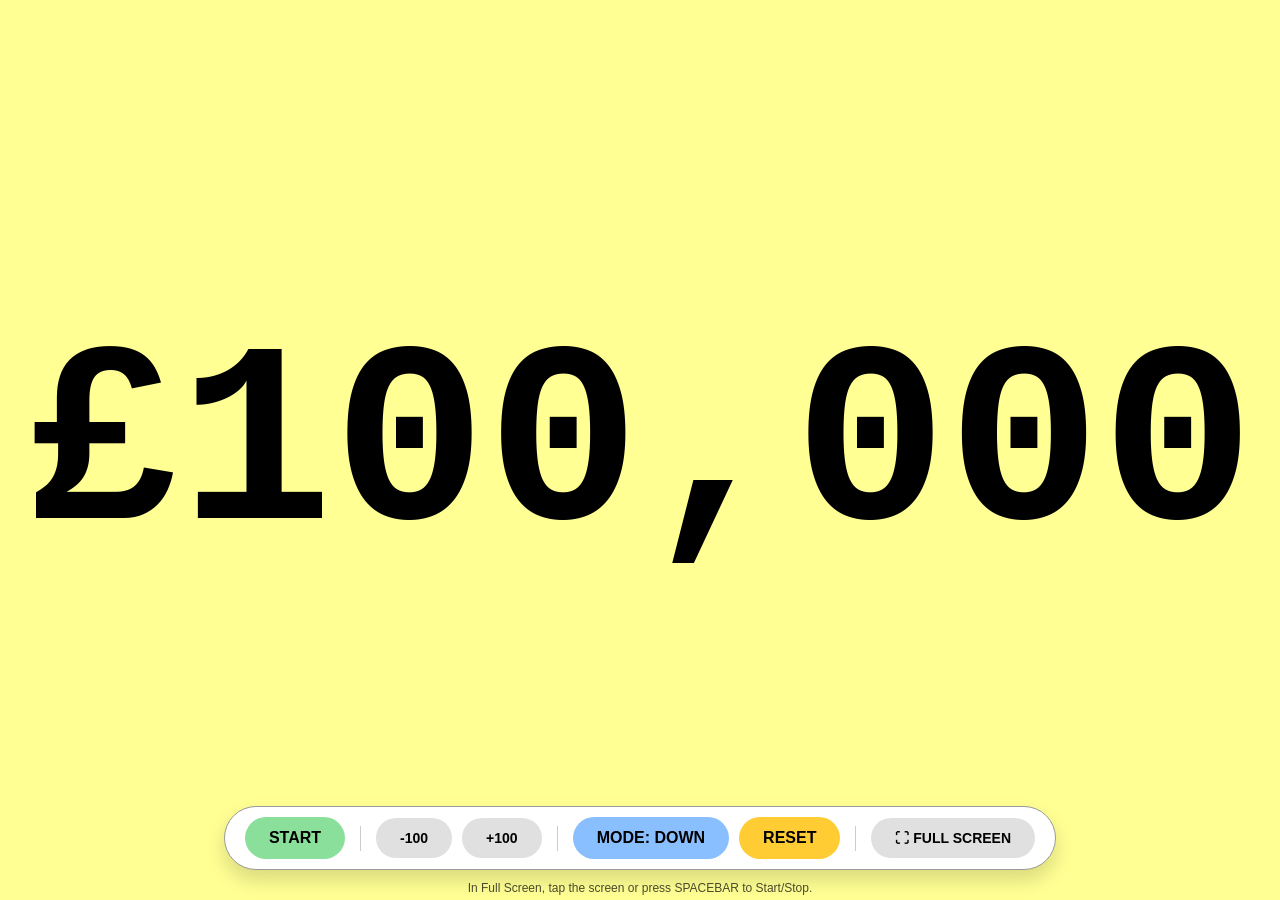
==== index.html @ 8e027614 "Add files via upload" ====
<!DOCTYPE html>
<html lang="en">
<head>
    <meta charset="UTF-8">
    <meta name="viewport" content="width=device-width, initial-scale=1.0, maximum-scale=1.0, user-scalable=no">
    <title>Slower Clean Feed Timer</title>
    <style>
        :root {
            --bg-color: #FFFF94; 
        }

        body {
            background-color: var(--bg-color);
            color: #000; 
            font-family: 'Courier New', Courier, monospace;
            display: flex;
            flex-direction: column;
            align-items: center;
            justify-content: center;
            height: 100vh;
            margin: 0;
            overflow: hidden;
            user-select: none;
            -webkit-user-select: none; 
            touch-action: manipulation; 
        }

        /* UPDATED: Made the container take up the whole screen so tapping anywhere works */
        #timer-container {
            display: flex;
            align-items: center;
            justify-content: center;
            width: 100%;
            height: 100%;
            flex-grow: 1;
            z-index: 1; 
            cursor: pointer; /* Changes mouse to a pointer on desktop to show it's clickable */
            -webkit-tap-highlight-color: transparent; /* Stops screen flashing gray on tap */
        }

        #display {
            font-size: 20vw; 
            font-weight: bold;
            color: #000;
            text-shadow: none;
            margin: 0;
            line-height: 1;
        }

        /* Status Colors */
        .status-stopped { color: #000 !important; opacity: 1 !important; }
        .status-finished { color: #000 !important; opacity: 0.15; }

        /* --- CONTROL PANEL STYLING --- */
        .control-panel {
            position: fixed;
            bottom: 30px;
            background: #ffffff; 
            padding: 10px 20px;
            border-radius: 50px;
            border: 1px solid #999;
            display: flex;
            gap: 10px;
            align-items: center;
            justify-content: center;
            z-index: 999;
            box-shadow: 0 10px 20px rgba(0,0,0,0.15);
            transition: opacity 0.3s ease;
            flex-wrap: wrap; 
        }

        /* Hides the buttons in Full Screen */
        :fullscreen .control-panel { display: none !important; }
        :-webkit-full-screen .control-panel { display: none !important; }

        /* Buttons */
        button {
            border: none;
            color: #000; 
            padding: 12px 24px;
            font-size: 16px;
            font-weight: bold;
            cursor: pointer;
            border-radius: 25px;
            font-family: sans-serif;
            transition: transform 0.1s, background 0.2s;
            text-transform: uppercase;
            white-space: nowrap;
            -webkit-tap-highlight-color: transparent; 
        }

        button:active { transform: scale(0.95); }

        .btn-start { background-color: #8ae09b; min-width: 100px; }
        .btn-start:hover { background-color: #6ed182; }

        .btn-stop { background-color: #ff999f; min-width: 100px; }
        .btn-stop:hover { background-color: #ff757d; }

        .btn-option { background-color: #8abfff; }
        .btn-option:hover { background-color: #6ba8ff; }

        .btn-dark { background-color: #e0e0e0; font-size: 14px; }
        .btn-dark:hover { background-color: #cccccc; }

        .btn-reset { background-color: #ffcc33; }
        .btn-reset:hover { background-color: #f5bc14; }

        .divider { width: 1px; height: 25px; background: #ccc; margin: 0 5px; }

        .instructions {
            position: fixed;
            bottom: 5px;
            color: #000; 
            font-size: 12px;
            font-family: sans-serif;
            opacity: 0.7;
            text-align: center;
            width: 100%;
            pointer-events: none; /* Prevents text from blocking taps */
        }
        :fullscreen .instructions { display: none; }

        @media (max-width: 768px) {
            .control-panel {
                bottom: 15px;
                padding: 10px;
                border-radius: 20px;
            }
            button {
                padding: 10px 15px;
                font-size: 14px;
            }
            .divider { display: none; } 
        }

    </style>
</head>
<body>

    <!-- UPDATED: Added onclick="toggleTimer()" so tapping the big yellow area plays/pauses it -->
    <div id="timer-container" onclick="toggleTimer()">
        <div id="display">£100,000</div>
    </div>

    <div class="control-panel">
        <button id="toggleBtn" class="btn-start" onclick="toggleTimer()">START</button>
        <div class="divider"></div>
        <button class="btn-dark" onclick="manualAdjust(-100)">-100</button>
        <button class="btn-dark" onclick="manualAdjust(100)">+100</button>
        <div class="divider"></div>
        <button class="btn-option" id="modeBtn" onclick="switchDirection()">MODE: DOWN</button>
        <button class="btn-reset" onclick="resetTimer()">RESET</button>
        <div class="divider"></div>
        <button class="btn-dark" onclick="toggleFullScreen()">&#x26F6; FULL SCREEN</button>
    </div>

    <!-- UPDATED INSTRUCTIONS -->
    <div class="instructions">In Full Screen, tap the screen or press SPACEBAR to Start/Stop.</div>

    <script>
        // --- CONFIG ---
        let currentAmount = 100000;
        const stepAmount = 100;
        
        let isRunning = false;
        let direction = -1; 
        
        let animationFrameId = null;
        let lastTime = 0;
        let accumulator = 0; 

        const displayEl = document.getElementById('display');
        const toggleBtn = document.getElementById('toggleBtn');
        const modeBtn = document.getElementById('modeBtn');

        function formatMoney(amount) {
            return '£' + amount.toLocaleString('en-GB');
        }

        function updateDisplay() {
            displayEl.textContent = formatMoney(currentAmount);
            
            if ((currentAmount === 0 && direction === -1) || (currentAmount === 200000 && direction === 1)) {
                displayEl.className = 'status-finished';
            } else if (!isRunning && currentAmount !== 100000 && currentAmount !== 0 && currentAmount !== 200000) {
                displayEl.className = 'status-stopped';
            } else {
                displayEl.className = '';
            }
        }

        function timerTick(now) {
            if (!isRunning) return;
            if (!now) now = performance.now();

            let delta = now - lastTime;
            lastTime = now;
            accumulator += delta;
            
            let changed = false;

            while (true) {
                let currentSpeedMs;
                if (direction === -1) { 
                    currentSpeedMs = (currentAmount > 20000) ? 75 : 150; 
                } else {
                    currentSpeedMs = (currentAmount < 120000) ? 150 : 75;
                }

                if (accumulator >= currentSpeedMs) {
                    accumulator -= currentSpeedMs;
                    currentAmount += (stepAmount * direction);
                    changed = true;

                    if (currentAmount <= 0) {
                        currentAmount = 0;
                        finishTimer();
                        return; 
                    }
                    if (currentAmount >= 200000) {
                        currentAmount = 200000;
                        finishTimer();
                        return; 
                    }
                } else {
                    break; 
                }
            }
            
            if (changed) updateDisplay();

            if (isRunning) {
                animationFrameId = requestAnimationFrame(timerTick);
            }
        }

        function finishTimer() {
            stopTimer();
            toggleBtn.textContent = "FINISHED";
            toggleBtn.disabled = true;
            toggleBtn.className = "btn-dark";
            updateDisplay();
        }

        function startTimer() {
            if (currentAmount <= 0 && direction === -1) return;
            if (currentAmount >= 200000 && direction === 1) return;
            
            isRunning = true;
            toggleBtn.textContent = "STOP";
            toggleBtn.className = "btn-stop";
            
            lastTime = performance.now();
            animationFrameId = requestAnimationFrame(timerTick);
            updateDisplay();
        }

        function stopTimer() {
            isRunning = false;
            cancelAnimationFrame(animationFrameId);
            
            if((currentAmount > 0 && direction === -1) || (currentAmount < 200000 && direction === 1)) {
                toggleBtn.textContent = "RESUME";
                toggleBtn.className = "btn-start";
                toggleBtn.disabled = false;
            }
            updateDisplay();
        }

        function toggleTimer() {
            if (isRunning) stopTimer();
            else startTimer();
        }

        function manualAdjust(val) {
            // Prevent event from bubbling up and triggering toggleTimer on the container
            if(window.event) window.event.stopPropagation();
            
            if(isRunning) stopTimer();
            currentAmount += val;
            accumulator = 0; 
            if(currentAmount < 0) currentAmount = 0;
            if(currentAmount > 200000) currentAmount = 200000;
            updateDisplay();
        }

        function switchDirection() {
            if(window.event) window.event.stopPropagation();

            if(isRunning) stopTimer();
            direction *= -1;
            accumulator = 0; 
            modeBtn.textContent = direction === -1 ? "MODE: DOWN" : "MODE: UP";
            
            if ((currentAmount === 0 && direction === 1) || (currentAmount === 200000 && direction === -1) || (currentAmount !== 0 && currentAmount !== 200000)) {
                toggleBtn.textContent = "START";
                toggleBtn.className = "btn-start";
                toggleBtn.disabled = false;
            }
            updateDisplay();
        }

        function resetTimer() {
            if(window.event) window.event.stopPropagation();

            stopTimer();
            currentAmount = 100000;
            direction = -1;
            accumulator = 0;
            modeBtn.textContent = "MODE: DOWN";
            toggleBtn.textContent = "START";
            toggleBtn.className = "btn-start";
            toggleBtn.disabled = false;
            displayEl.className = '';
            updateDisplay();
        }

        function toggleFullScreen() {
            if(window.event) window.event.stopPropagation();

            if (!document.fullscreenElement) {
                document.documentElement.requestFullscreen().catch(err => {
                    console.log("Fullscreen not supported on this device.");
                });
            } else {
                if (document.exitFullscreen) {
                    document.exitFullscreen();
                }
            }
        }

        document.addEventListener('keydown', (e) => {
            if (e.code === 'Space' || e.code === 'Enter') {
                e.preventDefault();
                toggleTimer();
            }
            if (e.code === 'ArrowRight') manualAdjust(100);
            if (e.code === 'ArrowLeft') manualAdjust(-100);
        });

        // Ensure button clicks inside the control panel don't accidentally trigger the background tap
        document.querySelector('.control-panel').addEventListener('click', function(e) {
            e.stopPropagation();
        });

        updateDisplay();
    </script>
</body>
</html>
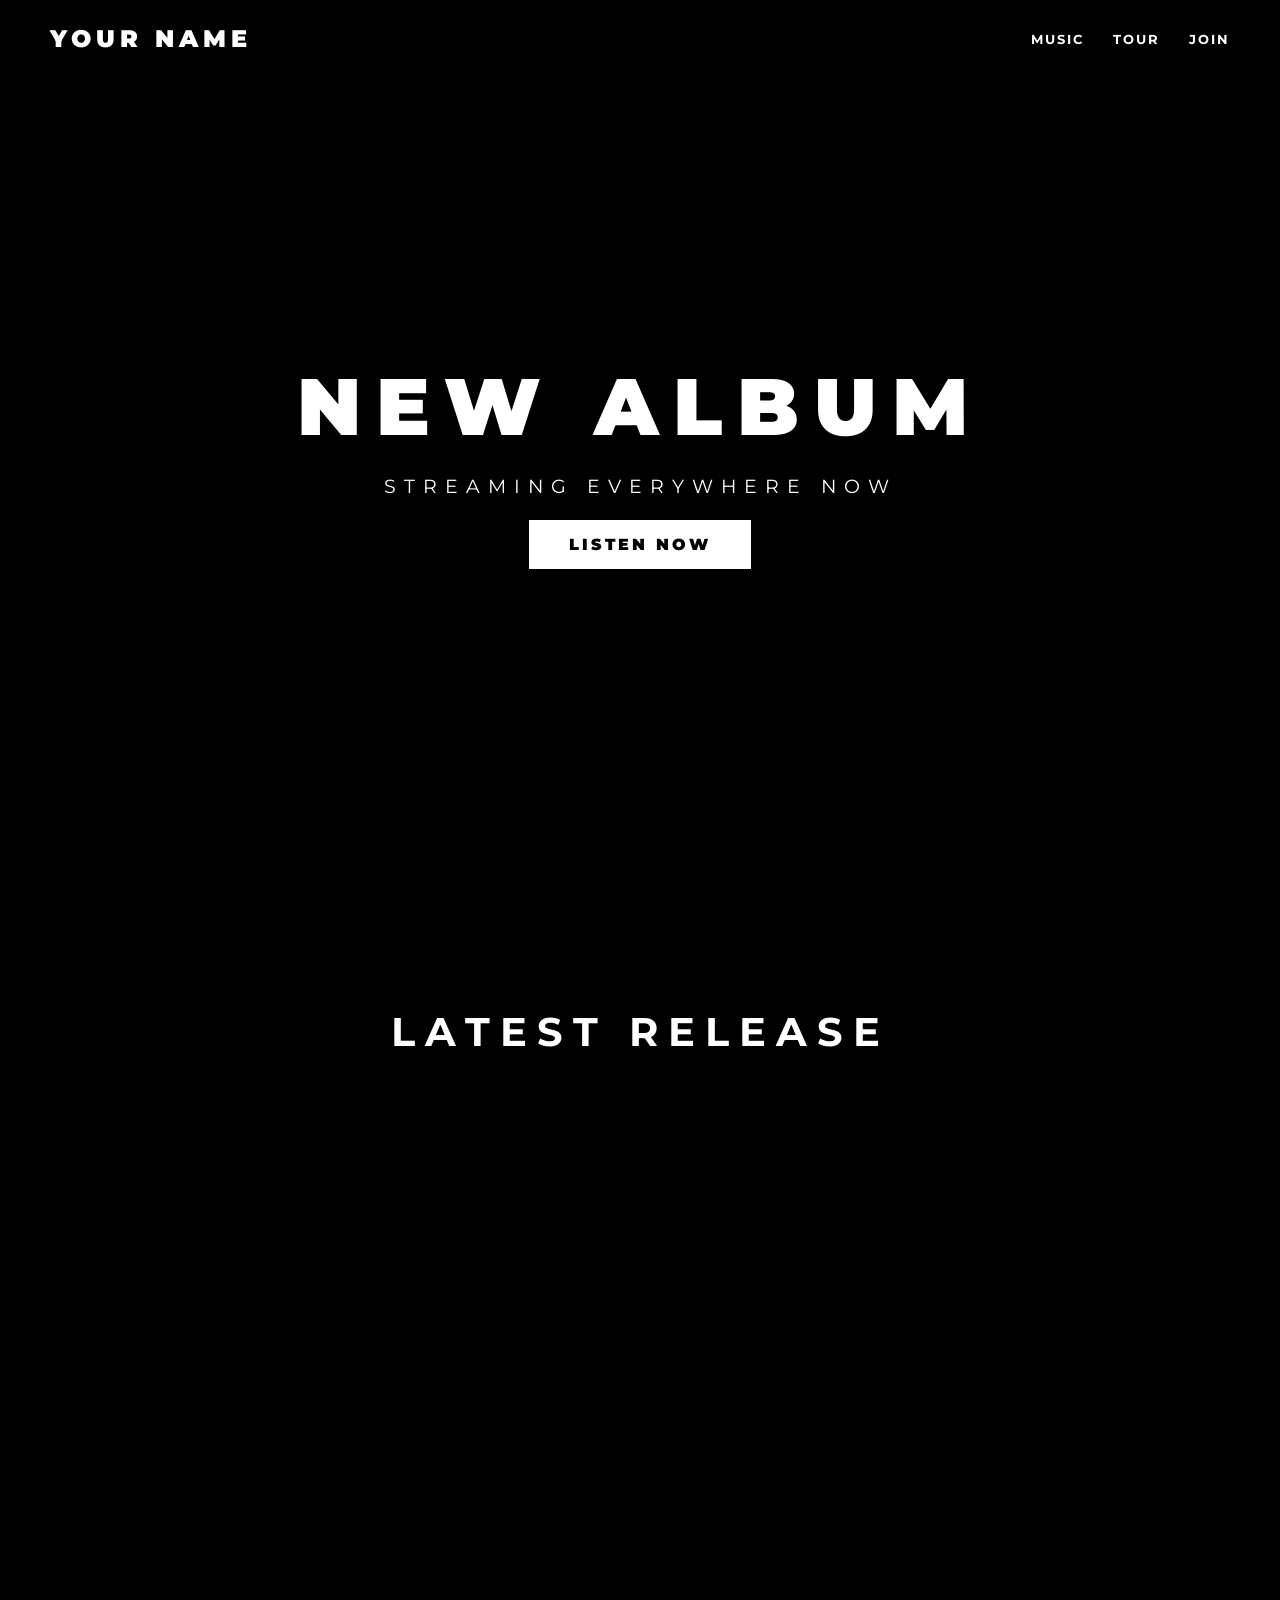
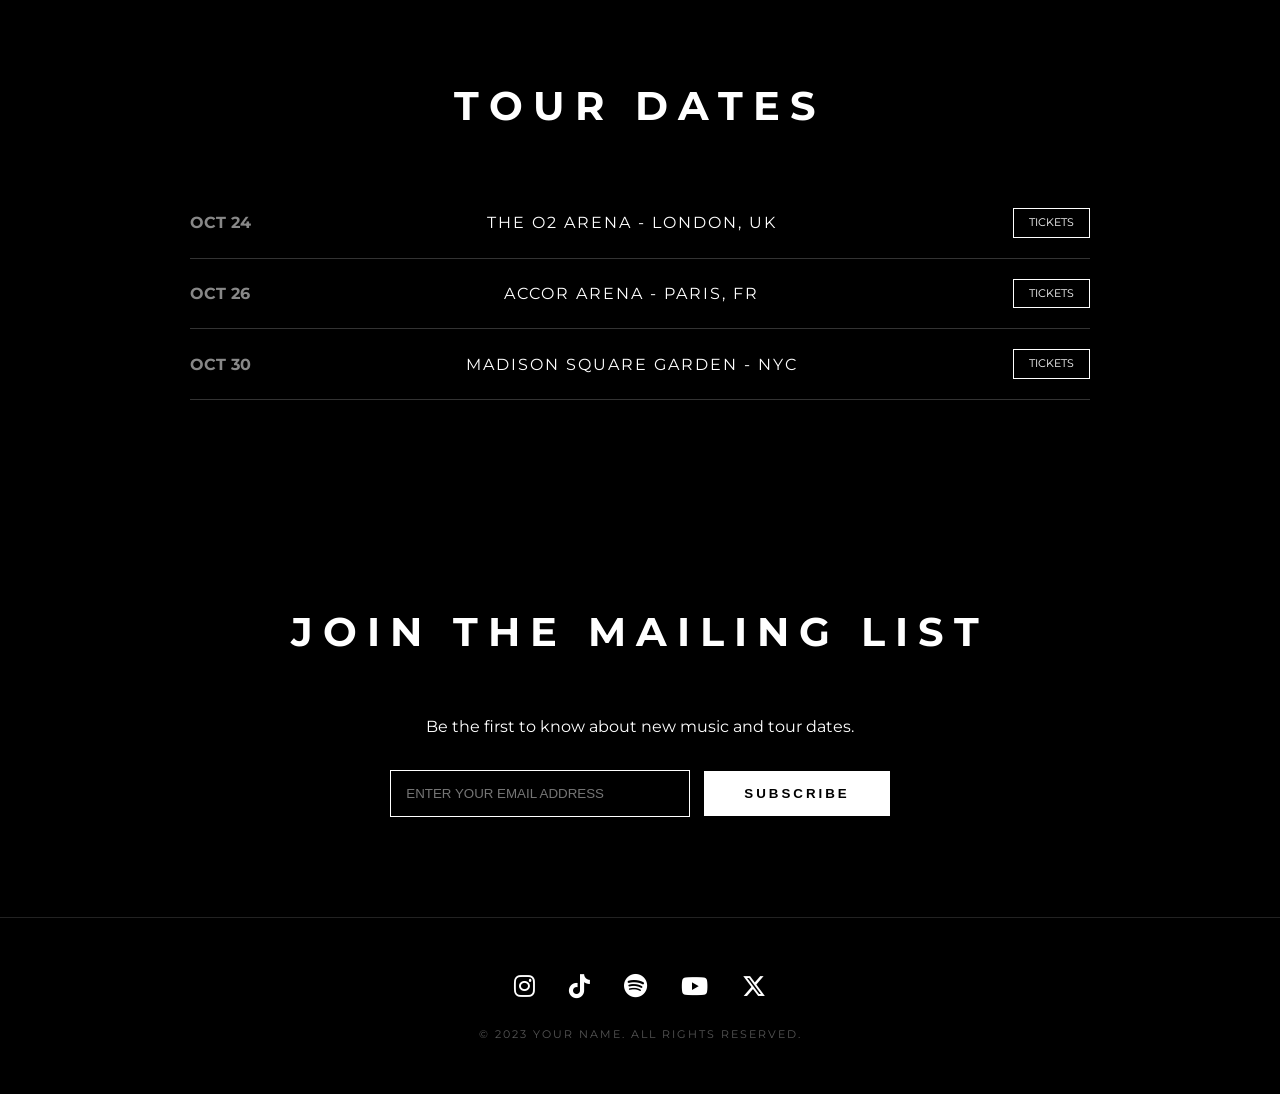
==== commit e91adddd: "Add files via upload" ====
--- a/index.html
+++ b/index.html
@@ -1,350 +1,90 @@
-<!DOCTYPE html>
-<html lang="en">
-<head>
-    <meta charset="UTF-8">
-    <meta name="viewport" content="width=device-width, initial-scale=1.0, maximum-scale=1.0, user-scalable=no">
-    <title>Slower Clean Feed Timer</title>
-    <style>
-        :root {
-            --bg-color: #FFFF94; 
-        }
-
-        body {
-            background-color: var(--bg-color);
-            color: #000; 
-            font-family: 'Courier New', Courier, monospace;
-            display: flex;
-            flex-direction: column;
-            align-items: center;
-            justify-content: center;
-            height: 100vh;
-            margin: 0;
-            overflow: hidden;
-            user-select: none;
-            -webkit-user-select: none; 
-            touch-action: manipulation; 
-        }
-
-        /* UPDATED: Made the container take up the whole screen so tapping anywhere works */
-        #timer-container {
-            display: flex;
-            align-items: center;
-            justify-content: center;
-            width: 100%;
-            height: 100%;
-            flex-grow: 1;
-            z-index: 1; 
-            cursor: pointer; /* Changes mouse to a pointer on desktop to show it's clickable */
-            -webkit-tap-highlight-color: transparent; /* Stops screen flashing gray on tap */
-        }
-
-        #display {
-            font-size: 20vw; 
-            font-weight: bold;
-            color: #000;
-            text-shadow: none;
-            margin: 0;
-            line-height: 1;
-        }
-
-        /* Status Colors */
-        .status-stopped { color: #000 !important; opacity: 1 !important; }
-        .status-finished { color: #000 !important; opacity: 0.15; }
-
-        /* --- CONTROL PANEL STYLING --- */
-        .control-panel {
-            position: fixed;
-            bottom: 30px;
-            background: #ffffff; 
-            padding: 10px 20px;
-            border-radius: 50px;
-            border: 1px solid #999;
-            display: flex;
-            gap: 10px;
-            align-items: center;
-            justify-content: center;
-            z-index: 999;
-            box-shadow: 0 10px 20px rgba(0,0,0,0.15);
-            transition: opacity 0.3s ease;
-            flex-wrap: wrap; 
-        }
-
-        /* Hides the buttons in Full Screen */
-        :fullscreen .control-panel { display: none !important; }
-        :-webkit-full-screen .control-panel { display: none !important; }
-
-        /* Buttons */
-        button {
-            border: none;
-            color: #000; 
-            padding: 12px 24px;
-            font-size: 16px;
-            font-weight: bold;
-            cursor: pointer;
-            border-radius: 25px;
-            font-family: sans-serif;
-            transition: transform 0.1s, background 0.2s;
-            text-transform: uppercase;
-            white-space: nowrap;
-            -webkit-tap-highlight-color: transparent; 
-        }
-
-        button:active { transform: scale(0.95); }
-
-        .btn-start { background-color: #8ae09b; min-width: 100px; }
-        .btn-start:hover { background-color: #6ed182; }
-
-        .btn-stop { background-color: #ff999f; min-width: 100px; }
-        .btn-stop:hover { background-color: #ff757d; }
-
-        .btn-option { background-color: #8abfff; }
-        .btn-option:hover { background-color: #6ba8ff; }
-
-        .btn-dark { background-color: #e0e0e0; font-size: 14px; }
-        .btn-dark:hover { background-color: #cccccc; }
-
-        .btn-reset { background-color: #ffcc33; }
-        .btn-reset:hover { background-color: #f5bc14; }
-
-        .divider { width: 1px; height: 25px; background: #ccc; margin: 0 5px; }
-
-        .instructions {
-            position: fixed;
-            bottom: 5px;
-            color: #000; 
-            font-size: 12px;
-            font-family: sans-serif;
-            opacity: 0.7;
-            text-align: center;
-            width: 100%;
-            pointer-events: none; /* Prevents text from blocking taps */
-        }
-        :fullscreen .instructions { display: none; }
-
-        @media (max-width: 768px) {
-            .control-panel {
-                bottom: 15px;
-                padding: 10px;
-                border-radius: 20px;
-            }
-            button {
-                padding: 10px 15px;
-                font-size: 14px;
-            }
-            .divider { display: none; } 
-        }
-
-    </style>
-</head>
-<body>
-
-    <!-- UPDATED: Added onclick="toggleTimer()" so tapping the big yellow area plays/pauses it -->
-    <div id="timer-container" onclick="toggleTimer()">
-        <div id="display">£100,000</div>
-    </div>
-
-    <div class="control-panel">
-        <button id="toggleBtn" class="btn-start" onclick="toggleTimer()">START</button>
-        <div class="divider"></div>
-        <button class="btn-dark" onclick="manualAdjust(-100)">-100</button>
-        <button class="btn-dark" onclick="manualAdjust(100)">+100</button>
-        <div class="divider"></div>
-        <button class="btn-option" id="modeBtn" onclick="switchDirection()">MODE: DOWN</button>
-        <button class="btn-reset" onclick="resetTimer()">RESET</button>
-        <div class="divider"></div>
-        <button class="btn-dark" onclick="toggleFullScreen()">&#x26F6; FULL SCREEN</button>
-    </div>
-
-    <!-- UPDATED INSTRUCTIONS -->
-    <div class="instructions">In Full Screen, tap the screen or press SPACEBAR to Start/Stop.</div>
-
-    <script>
-        // --- CONFIG ---
-        let currentAmount = 100000;
-        const stepAmount = 100;
-        
-        let isRunning = false;
-        let direction = -1; 
-        
-        let animationFrameId = null;
-        let lastTime = 0;
-        let accumulator = 0; 
-
-        const displayEl = document.getElementById('display');
-        const toggleBtn = document.getElementById('toggleBtn');
-        const modeBtn = document.getElementById('modeBtn');
-
-        function formatMoney(amount) {
-            return '£' + amount.toLocaleString('en-GB');
-        }
-
-        function updateDisplay() {
-            displayEl.textContent = formatMoney(currentAmount);
-            
-            if ((currentAmount === 0 && direction === -1) || (currentAmount === 200000 && direction === 1)) {
-                displayEl.className = 'status-finished';
-            } else if (!isRunning && currentAmount !== 100000 && currentAmount !== 0 && currentAmount !== 200000) {
-                displayEl.className = 'status-stopped';
-            } else {
-                displayEl.className = '';
-            }
-        }
-
-        function timerTick(now) {
-            if (!isRunning) return;
-            if (!now) now = performance.now();
-
-            let delta = now - lastTime;
-            lastTime = now;
-            accumulator += delta;
-            
-            let changed = false;
-
-            while (true) {
-                let currentSpeedMs;
-                if (direction === -1) { 
-                    currentSpeedMs = (currentAmount > 20000) ? 75 : 150; 
-                } else {
-                    currentSpeedMs = (currentAmount < 120000) ? 150 : 75;
-                }
-
-                if (accumulator >= currentSpeedMs) {
-                    accumulator -= currentSpeedMs;
-                    currentAmount += (stepAmount * direction);
-                    changed = true;
-
-                    if (currentAmount <= 0) {
-                        currentAmount = 0;
-                        finishTimer();
-                        return; 
-                    }
-                    if (currentAmount >= 200000) {
-                        currentAmount = 200000;
-                        finishTimer();
-                        return; 
-                    }
-                } else {
-                    break; 
-                }
-            }
-            
-            if (changed) updateDisplay();
-
-            if (isRunning) {
-                animationFrameId = requestAnimationFrame(timerTick);
-            }
-        }
-
-        function finishTimer() {
-            stopTimer();
-            toggleBtn.textContent = "FINISHED";
-            toggleBtn.disabled = true;
-            toggleBtn.className = "btn-dark";
-            updateDisplay();
-        }
-
-        function startTimer() {
-            if (currentAmount <= 0 && direction === -1) return;
-            if (currentAmount >= 200000 && direction === 1) return;
-            
-            isRunning = true;
-            toggleBtn.textContent = "STOP";
-            toggleBtn.className = "btn-stop";
-            
-            lastTime = performance.now();
-            animationFrameId = requestAnimationFrame(timerTick);
-            updateDisplay();
-        }
-
-        function stopTimer() {
-            isRunning = false;
-            cancelAnimationFrame(animationFrameId);
-            
-            if((currentAmount > 0 && direction === -1) || (currentAmount < 200000 && direction === 1)) {
-                toggleBtn.textContent = "RESUME";
-                toggleBtn.className = "btn-start";
-                toggleBtn.disabled = false;
-            }
-            updateDisplay();
-        }
-
-        function toggleTimer() {
-            if (isRunning) stopTimer();
-            else startTimer();
-        }
-
-        function manualAdjust(val) {
-            // Prevent event from bubbling up and triggering toggleTimer on the container
-            if(window.event) window.event.stopPropagation();
-            
-            if(isRunning) stopTimer();
-            currentAmount += val;
-            accumulator = 0; 
-            if(currentAmount < 0) currentAmount = 0;
-            if(currentAmount > 200000) currentAmount = 200000;
-            updateDisplay();
-        }
-
-        function switchDirection() {
-            if(window.event) window.event.stopPropagation();
-
-            if(isRunning) stopTimer();
-            direction *= -1;
-            accumulator = 0; 
-            modeBtn.textContent = direction === -1 ? "MODE: DOWN" : "MODE: UP";
-            
-            if ((currentAmount === 0 && direction === 1) || (currentAmount === 200000 && direction === -1) || (currentAmount !== 0 && currentAmount !== 200000)) {
-                toggleBtn.textContent = "START";
-                toggleBtn.className = "btn-start";
-                toggleBtn.disabled = false;
-            }
-            updateDisplay();
-        }
-
-        function resetTimer() {
-            if(window.event) window.event.stopPropagation();
-
-            stopTimer();
-            currentAmount = 100000;
-            direction = -1;
-            accumulator = 0;
-            modeBtn.textContent = "MODE: DOWN";
-            toggleBtn.textContent = "START";
-            toggleBtn.className = "btn-start";
-            toggleBtn.disabled = false;
-            displayEl.className = '';
-            updateDisplay();
-        }
-
-        function toggleFullScreen() {
-            if(window.event) window.event.stopPropagation();
-
-            if (!document.fullscreenElement) {
-                document.documentElement.requestFullscreen().catch(err => {
-                    console.log("Fullscreen not supported on this device.");
-                });
-            } else {
-                if (document.exitFullscreen) {
-                    document.exitFullscreen();
-                }
-            }
-        }
-
-        document.addEventListener('keydown', (e) => {
-            if (e.code === 'Space' || e.code === 'Enter') {
-                e.preventDefault();
-                toggleTimer();
-            }
-            if (e.code === 'ArrowRight') manualAdjust(100);
-            if (e.code === 'ArrowLeft') manualAdjust(-100);
-        });
-
-        // Ensure button clicks inside the control panel don't accidentally trigger the background tap
-        document.querySelector('.control-panel').addEventListener('click', function(e) {
-            e.stopPropagation();
-        });
-
-        updateDisplay();
-    </script>
-</body>
+<!DOCTYPE html>
+<html lang="en">
+<head>
+    <meta charset="UTF-8">
+    <meta name="viewport" content="width=device-width, initial-scale=1.0">
+    <title>Your Name | Official Website</title>
+    <!-- Google Fonts for professional typography -->
+    <link href="https://fonts.googleapis.com/css2?family=Montserrat:wght@400;700;900&display=swap" rel="stylesheet">
+    <!-- Font Awesome for Social Media Icons -->
+    <link rel="stylesheet" href="https://cdnjs.cloudflare.com/ajax/libs/font-awesome/6.4.0/css/all.min.css">
+    <link rel="stylesheet" href="style.css">
+</head>
+<body>
+
+    <!-- Navigation Bar -->
+    <nav>
+        <div class="logo">YOUR NAME</div>
+        <div class="nav-links">
+            <a href="#music">MUSIC</a>
+            <a href="#tour">TOUR</a>
+            <a href="#newsletter">JOIN</a>
+        </div>
+    </nav>
+
+    <!-- Hero Section -->
+    <header class="hero">
+        <div class="hero-content">
+            <h1>NEW ALBUM</h1>
+            <p>STREAMING EVERYWHERE NOW</p>
+            <a href="#music" class="cta-btn">LISTEN NOW</a>
+        </div>
+    </header>
+
+    <!-- Music Section -->
+    <section id="music" class="section">
+        <h2 class="section-title">LATEST RELEASE</h2>
+        <div class="container">
+            <!-- Spotify Embed (Replace YOUR_ALBUM_ID with your actual Spotify ID) -->
+            <iframe style="border-radius:12px" src="https://open.spotify.com/embed/album/3O977S6YmZrqp9vj909ofp?utm_source=generator&theme=0" width="100%" height="352" frameBorder="0" allowfullscreen="" allow="autoplay; clipboard-write; encrypted-media; fullscreen; picture-in-picture" loading="lazy"></iframe>
+        </div>
+    </section>
+
+    <!-- Tour Section -->
+    <section id="tour" class="section tour-section">
+        <h2 class="section-title">TOUR DATES</h2>
+        <div class="container">
+            <div class="tour-item">
+                <span class="date">OCT 24</span>
+                <span class="venue">THE O2 ARENA - LONDON, UK</span>
+                <a href="#" class="ticket-link">TICKETS</a>
+            </div>
+            <div class="tour-item">
+                <span class="date">OCT 26</span>
+                <span class="venue">ACCOR ARENA - PARIS, FR</span>
+                <a href="#" class="ticket-link">TICKETS</a>
+            </div>
+            <div class="tour-item">
+                <span class="date">OCT 30</span>
+                <span class="venue">MADISON SQUARE GARDEN - NYC</span>
+                <a href="#" class="ticket-link">TICKETS</a>
+            </div>
+        </div>
+    </section>
+
+    <!-- Newsletter Section -->
+    <section id="newsletter" class="section signup-section">
+        <div class="container">
+            <h2 class="section-title">JOIN THE MAILING LIST</h2>
+            <p>Be the first to know about new music and tour dates.</p>
+            <form class="signup-form">
+                <input type="email" placeholder="ENTER YOUR EMAIL ADDRESS" required>
+                <button type="submit" class="cta-btn">SUBSCRIBE</button>
+            </form>
+        </div>
+    </section>
+
+    <!-- Footer -->
+    <footer>
+        <div class="social-links">
+            <a href="#"><i class="fab fa-instagram"></i></a>
+            <a href="#"><i class="fab fa-tiktok"></i></a>
+            <a href="#"><i class="fab fa-spotify"></i></a>
+            <a href="#"><i class="fab fa-youtube"></i></a>
+            <a href="#"><i class="fab fa-x-twitter"></i></a>
+        </div>
+        <p>&copy; 2023 YOUR NAME. ALL RIGHTS RESERVED.</p>
+    </footer>
+
+</body>
 </html>
--- a/style.css
+++ b/style.css
@@ -0,0 +1,177 @@
+/* General Reset */
+* {
+    margin: 0;
+    padding: 0;
+    box-sizing: border-box;
+}
+
+html {
+    scroll-behavior: smooth;
+}
+
+body {
+    font-family: 'Montserrat', sans-serif;
+    background-color: #000;
+    color: #fff;
+    line-height: 1.6;
+}
+
+/* Navigation */
+nav {
+    position: fixed;
+    top: 0;
+    width: 100%;
+    display: flex;
+    justify-content: space-between;
+    align-items: center;
+    padding: 20px 50px;
+    background: rgba(0, 0, 0, 0.9);
+    z-index: 1000;
+}
+
+.logo {
+    font-weight: 900;
+    letter-spacing: 5px;
+    font-size: 1.5rem;
+}
+
+.nav-links a {
+    color: white;
+    text-decoration: none;
+    margin-left: 25px;
+    font-size: 0.8rem;
+    font-weight: 700;
+    letter-spacing: 2px;
+}
+
+/* Hero Section */
+.hero {
+    height: 100vh;
+    /* IMPORTANT: Add your photo as hero-bg.jpg */
+    background: linear-gradient(rgba(0,0,0,0.4), rgba(0,0,0,0.6)), url('hero-bg.jpg') no-repeat center center/cover;
+    display: flex;
+    justify-content: center;
+    align-items: center;
+    text-align: center;
+}
+
+.hero h1 {
+    font-size: 5rem;
+    font-weight: 900;
+    letter-spacing: 15px;
+}
+
+.hero p {
+    font-size: 1.2rem;
+    letter-spacing: 8px;
+    margin-bottom: 30px;
+}
+
+/* Buttons */
+.cta-btn {
+    padding: 15px 40px;
+    background-color: #fff;
+    color: #000;
+    text-decoration: none;
+    font-weight: 900;
+    letter-spacing: 3px;
+    border: none;
+    cursor: pointer;
+    transition: 0.3s;
+}
+
+.cta-btn:hover {
+    background-color: #888;
+    color: #fff;
+}
+
+/* Content Sections */
+.section {
+    padding: 100px 20px;
+    text-align: center;
+}
+
+.container {
+    max-width: 900px;
+    margin: 0 auto;
+}
+
+.section-title {
+    font-size: 2.5rem;
+    letter-spacing: 10px;
+    margin-bottom: 50px;
+}
+
+/* Tour List */
+.tour-item {
+    display: flex;
+    justify-content: space-between;
+    align-items: center;
+    padding: 20px 0;
+    border-bottom: 1px solid #333;
+}
+
+.tour-item .date { font-weight: 700; color: #888; }
+.tour-item .venue { font-weight: 400; letter-spacing: 2px; }
+
+.ticket-link {
+    color: #fff;
+    text-decoration: none;
+    border: 1px solid #fff;
+    padding: 5px 15px;
+    font-size: 0.7rem;
+    transition: 0.3s;
+}
+
+.ticket-link:hover {
+    background: #fff;
+    color: #000;
+}
+
+/* Newsletter Form */
+.signup-form {
+    margin-top: 30px;
+}
+
+.signup-form input {
+    padding: 15px;
+    width: 300px;
+    background: transparent;
+    border: 1px solid #fff;
+    color: #fff;
+    margin-right: 10px;
+}
+
+/* Footer */
+footer {
+    padding: 50px 0;
+    text-align: center;
+    background-color: #000;
+    border-top: 1px solid #222;
+}
+
+.social-links {
+    margin-bottom: 20px;
+}
+
+.social-links a {
+    color: white;
+    font-size: 1.5rem;
+    margin: 0 15px;
+    transition: 0.3s;
+}
+
+.social-links a:hover { color: #888; }
+
+footer p {
+    font-size: 0.7rem;
+    color: #555;
+    letter-spacing: 2px;
+}
+
+/* Responsive for Mobile */
+@media (max-width: 768px) {
+    .hero h1 { font-size: 2.5rem; }
+    .tour-item { flex-direction: column; gap: 10px; }
+    .signup-form input { width: 100%; margin-bottom: 10px; }
+}
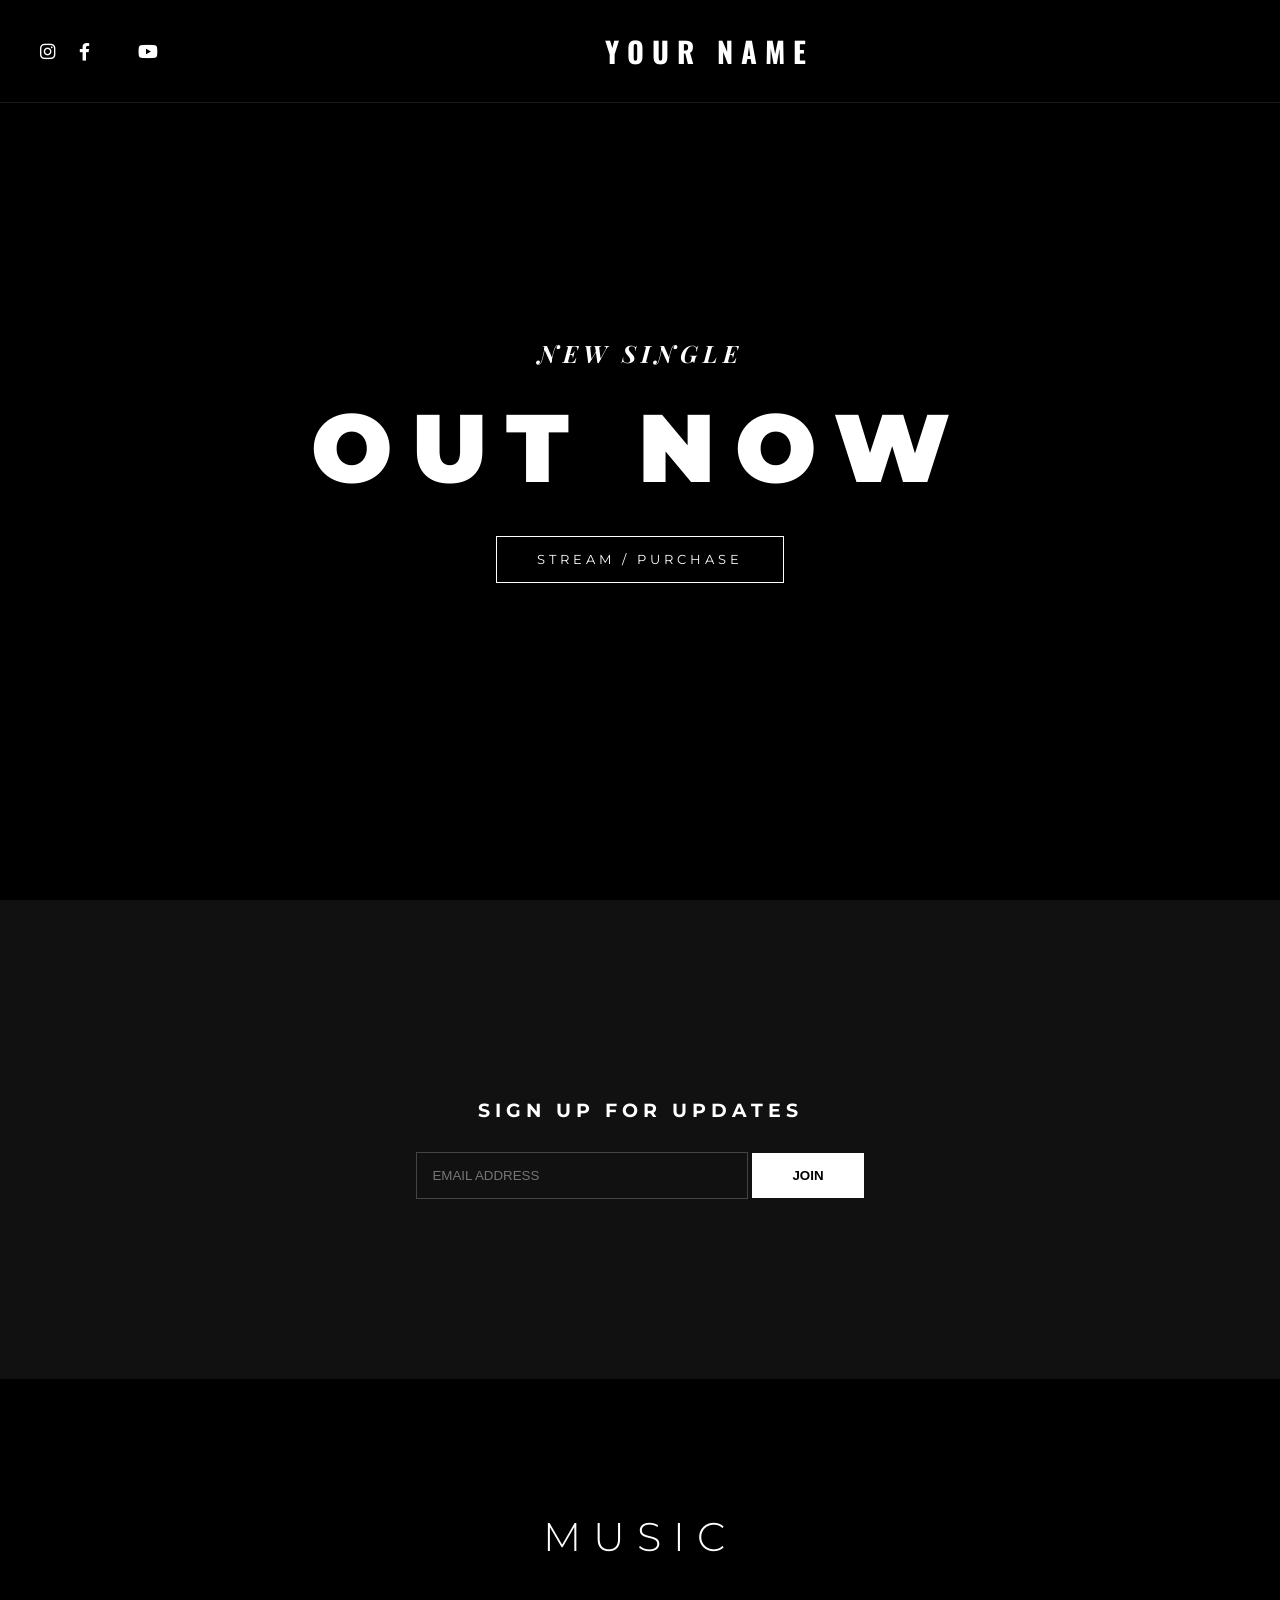
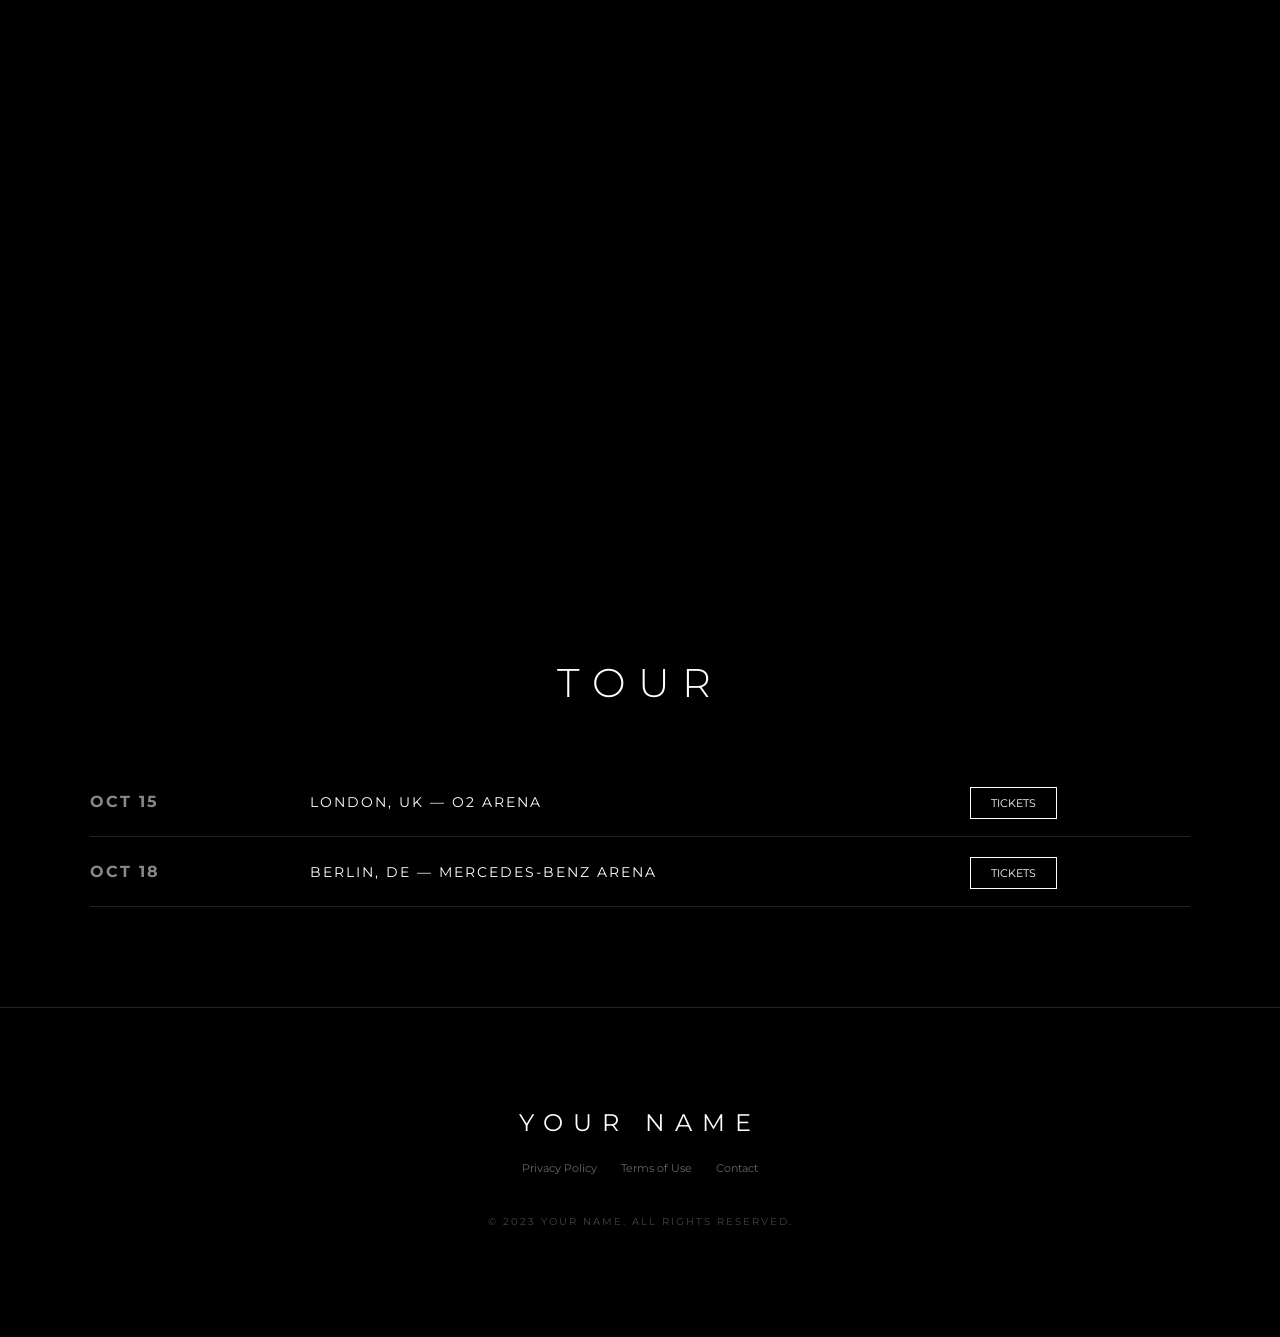
==== commit 07eb0689: "Add files via upload" ====
--- a/index.html
+++ b/index.html
@@ -3,88 +3,92 @@
 <head>
     <meta charset="UTF-8">
     <meta name="viewport" content="width=device-width, initial-scale=1.0">
-    <title>Your Name | Official Website</title>
-    <!-- Google Fonts for professional typography -->
-    <link href="https://fonts.googleapis.com/css2?family=Montserrat:wght@400;700;900&display=swap" rel="stylesheet">
-    <!-- Font Awesome for Social Media Icons -->
-    <link rel="stylesheet" href="https://cdnjs.cloudflare.com/ajax/libs/font-awesome/6.4.0/css/all.min.css">
+    <title>Your Name | Official Site</title>
+    
+    <!-- Fonts: Adam uses high-end Sans-Serif and Serif fonts -->
+    <link href="https://fonts.googleapis.com/css2?family=Oswald:wght@300;700&family=Playfair+Display:ital,wght@1,700&family=Montserrat:wght@300;400;900&display=swap" rel="stylesheet">
+    <link rel="stylesheet" href="https://cdnjs.cloudflare.com/ajax/libs/font-awesome/6.0.0/css/all.min.css">
     <link rel="stylesheet" href="style.css">
 </head>
 <body>
 
-    <!-- Navigation Bar -->
-    <nav>
-        <div class="logo">YOUR NAME</div>
-        <div class="nav-links">
-            <a href="#music">MUSIC</a>
-            <a href="#tour">TOUR</a>
-            <a href="#newsletter">JOIN</a>
+    <!-- Transparent Sticky Nav -->
+    <nav id="navbar">
+        <div class="nav-container">
+            <div class="social-icons">
+                <a href="#"><i class="fab fa-instagram"></i></a>
+                <a href="#"><i class="fab fa-facebook-f"></i></a>
+                <a href="#"><i class="fab fa-x-twitter"></i></a>
+                <a href="#"><i class="fab fa-youtube"></i></a>
+            </div>
+            <div class="logo">YOUR NAME</div>
+            <div class="menu-toggle" id="mobile-menu">
+                <span class="bar"></span>
+                <span class="bar"></span>
+            </div>
         </div>
     </nav>
 
-    <!-- Hero Section -->
-    <header class="hero">
-        <div class="hero-content">
-            <h1>NEW ALBUM</h1>
-            <p>STREAMING EVERYWHERE NOW</p>
-            <a href="#music" class="cta-btn">LISTEN NOW</a>
-        </div>
-    </header>
-
-    <!-- Music Section -->
-    <section id="music" class="section">
-        <h2 class="section-title">LATEST RELEASE</h2>
-        <div class="container">
-            <!-- Spotify Embed (Replace YOUR_ALBUM_ID with your actual Spotify ID) -->
-            <iframe style="border-radius:12px" src="https://open.spotify.com/embed/album/3O977S6YmZrqp9vj909ofp?utm_source=generator&theme=0" width="100%" height="352" frameBorder="0" allowfullscreen="" allow="autoplay; clipboard-write; encrypted-media; fullscreen; picture-in-picture" loading="lazy"></iframe>
+    <!-- Section 1: Hero (Full Page) -->
+    <section class="hero-section" id="home">
+        <div class="hero-overlay">
+            <h2 class="album-title">NEW SINGLE</h2>
+            <h1 class="main-title">OUT NOW</h1>
+            <a href="#" class="btn-outline">STREAM / PURCHASE</a>
         </div>
     </section>
 
-    <!-- Tour Section -->
-    <section id="tour" class="section tour-section">
-        <h2 class="section-title">TOUR DATES</h2>
+    <!-- Section 2: Newsletter (The 'Join' block) -->
+    <section class="newsletter-section">
         <div class="container">
-            <div class="tour-item">
-                <span class="date">OCT 24</span>
-                <span class="venue">THE O2 ARENA - LONDON, UK</span>
-                <a href="#" class="ticket-link">TICKETS</a>
-            </div>
-            <div class="tour-item">
-                <span class="date">OCT 26</span>
-                <span class="venue">ACCOR ARENA - PARIS, FR</span>
-                <a href="#" class="ticket-link">TICKETS</a>
-            </div>
-            <div class="tour-item">
-                <span class="date">OCT 30</span>
-                <span class="venue">MADISON SQUARE GARDEN - NYC</span>
-                <a href="#" class="ticket-link">TICKETS</a>
-            </div>
+            <h3>SIGN UP FOR UPDATES</h3>
+            <form class="signup-form">
+                <input type="email" placeholder="EMAIL ADDRESS" required>
+                <button type="submit">JOIN</button>
+            </form>
         </div>
     </section>
 
-    <!-- Newsletter Section -->
-    <section id="newsletter" class="section signup-section">
+    <!-- Section 3: Music (Spotify) -->
+    <section class="music-section" id="music">
         <div class="container">
-            <h2 class="section-title">JOIN THE MAILING LIST</h2>
-            <p>Be the first to know about new music and tour dates.</p>
-            <form class="signup-form">
-                <input type="email" placeholder="ENTER YOUR EMAIL ADDRESS" required>
-                <button type="submit" class="cta-btn">SUBSCRIBE</button>
-            </form>
+            <h2 class="section-label">MUSIC</h2>
+            <iframe src="https://open.spotify.com/embed/album/3O977S6YmZrqp9vj909ofp" width="100%" height="400" frameBorder="0" allowtransparency="true" allow="encrypted-media"></iframe>
+        </div>
+    </section>
+
+    <!-- Section 4: Tour (Bandsintown Style) -->
+    <section class="tour-section" id="tour">
+        <div class="container">
+            <h2 class="section-label">TOUR</h2>
+            <div class="tour-list">
+                <!-- Row 1 -->
+                <div class="tour-row">
+                    <div class="t-date">OCT 15</div>
+                    <div class="t-venue">LONDON, UK — O2 ARENA</div>
+                    <div class="t-btn"><a href="#">TICKETS</a></div>
+                </div>
+                <!-- Row 2 -->
+                <div class="tour-row">
+                    <div class="t-date">OCT 18</div>
+                    <div class="t-venue">BERLIN, DE — MERCEDES-BENZ ARENA</div>
+                    <div class="t-btn"><a href="#">TICKETS</a></div>
+                </div>
+            </div>
         </div>
     </section>
 
     <!-- Footer -->
     <footer>
-        <div class="social-links">
-            <a href="#"><i class="fab fa-instagram"></i></a>
-            <a href="#"><i class="fab fa-tiktok"></i></a>
-            <a href="#"><i class="fab fa-spotify"></i></a>
-            <a href="#"><i class="fab fa-youtube"></i></a>
-            <a href="#"><i class="fab fa-x-twitter"></i></a>
+        <div class="footer-logo">YOUR NAME</div>
+        <div class="footer-links">
+            <a href="#">Privacy Policy</a>
+            <a href="#">Terms of Use</a>
+            <a href="#">Contact</a>
         </div>
-        <p>&copy; 2023 YOUR NAME. ALL RIGHTS RESERVED.</p>
+        <p class="copyright">&copy; 2023 YOUR NAME. ALL RIGHTS RESERVED.</p>
     </footer>
 
+    <script src="script.js"></script>
 </body>
 </html>
--- a/style.css
+++ b/style.css
@@ -1,177 +1,176 @@
-/* General Reset */
-* {
+/* Custom Reset */
+body, html {
     margin: 0;
     padding: 0;
-    box-sizing: border-box;
+    width: 100%;
+    background-color: #000;
+    color: #fff;
+    font-family: 'Montserrat', sans-serif;
+    overflow-x: hidden;
 }
 
-html {
-    scroll-behavior: smooth;
-}
-
-body {
-    font-family: 'Montserrat', sans-serif;
-    background-color: #000;
-    color: #fff;
-    line-height: 1.6;
-}
-
-/* Navigation */
+/* Nav Bar - Sticky & Transparent */
 nav {
     position: fixed;
     top: 0;
     width: 100%;
+    z-index: 1000;
+    padding: 30px 0;
+    transition: 0.5s;
+    border-bottom: 1px solid rgba(255,255,255,0.1);
+}
+
+.nav-container {
     display: flex;
     justify-content: space-between;
     align-items: center;
-    padding: 20px 50px;
-    background: rgba(0, 0, 0, 0.9);
-    z-index: 1000;
+    max-width: 1400px;
+    margin: 0 auto;
+    padding: 0 40px;
 }
 
 .logo {
-    font-weight: 900;
-    letter-spacing: 5px;
-    font-size: 1.5rem;
+    font-family: 'Oswald', sans-serif;
+    font-size: 1.8rem;
+    letter-spacing: 8px;
+    font-weight: 700;
 }
 
-.nav-links a {
-    color: white;
+.social-icons a {
+    color: #fff;
+    margin-right: 20px;
+    font-size: 1.1rem;
     text-decoration: none;
-    margin-left: 25px;
-    font-size: 0.8rem;
-    font-weight: 700;
-    letter-spacing: 2px;
 }
 
-/* Hero Section */
-.hero {
+/* Hero Section - The "Big Photo" */
+.hero-section {
     height: 100vh;
-    /* IMPORTANT: Add your photo as hero-bg.jpg */
-    background: linear-gradient(rgba(0,0,0,0.4), rgba(0,0,0,0.6)), url('hero-bg.jpg') no-repeat center center/cover;
+    background: linear-gradient(rgba(0,0,0,0.2), rgba(0,0,0,0.6)), 
+                url('hero-bg.jpg') no-repeat center center/cover;
     display: flex;
+    align-items: center;
     justify-content: center;
-    align-items: center;
     text-align: center;
 }
 
-.hero h1 {
-    font-size: 5rem;
+.main-title {
+    font-size: 6rem;
     font-weight: 900;
-    letter-spacing: 15px;
+    letter-spacing: 20px;
+    margin: 0;
 }
 
-.hero p {
-    font-size: 1.2rem;
-    letter-spacing: 8px;
-    margin-bottom: 30px;
+.album-title {
+    font-family: 'Playfair Display', serif;
+    font-style: italic;
+    font-size: 1.5rem;
+    letter-spacing: 5px;
 }
 
-/* Buttons */
-.cta-btn {
+.btn-outline {
+    display: inline-block;
+    margin-top: 30px;
     padding: 15px 40px;
-    background-color: #fff;
-    color: #000;
+    border: 1px solid #fff;
+    color: #fff;
     text-decoration: none;
-    font-weight: 900;
-    letter-spacing: 3px;
-    border: none;
-    cursor: pointer;
-    transition: 0.3s;
+    font-size: 0.8rem;
+    letter-spacing: 4px;
+    transition: 0.4s;
 }
 
-.cta-btn:hover {
-    background-color: #888;
-    color: #fff;
-}
-
-/* Content Sections */
-.section {
-    padding: 100px 20px;
-    text-align: center;
-}
-
-.container {
-    max-width: 900px;
-    margin: 0 auto;
-}
-
-.section-title {
-    font-size: 2.5rem;
-    letter-spacing: 10px;
-    margin-bottom: 50px;
-}
-
-/* Tour List */
-.tour-item {
-    display: flex;
-    justify-content: space-between;
-    align-items: center;
-    padding: 20px 0;
-    border-bottom: 1px solid #333;
-}
-
-.tour-item .date { font-weight: 700; color: #888; }
-.tour-item .venue { font-weight: 400; letter-spacing: 2px; }
-
-.ticket-link {
-    color: #fff;
-    text-decoration: none;
-    border: 1px solid #fff;
-    padding: 5px 15px;
-    font-size: 0.7rem;
-    transition: 0.3s;
-}
-
-.ticket-link:hover {
+.btn-outline:hover {
     background: #fff;
     color: #000;
 }
 
-/* Newsletter Form */
-.signup-form {
-    margin-top: 30px;
+/* Sections Styling */
+.container {
+    max-width: 1100px;
+    margin: 0 auto;
+    padding: 100px 20px;
+}
+
+.section-label {
+    text-align: center;
+    font-size: 2.5rem;
+    letter-spacing: 12px;
+    margin-bottom: 60px;
+    font-weight: 300;
+}
+
+/* Tour Rows */
+.tour-row {
+    display: grid;
+    grid-template-columns: 1fr 3fr 1fr;
+    padding: 25px 0;
+    border-bottom: 1px solid #222;
+    align-items: center;
+}
+
+.t-date { font-weight: 700; color: #888; letter-spacing: 2px; }
+.t-venue { letter-spacing: 2px; font-size: 0.9rem; }
+.t-btn a {
+    border: 1px solid #fff;
+    padding: 8px 20px;
+    color: #fff;
+    text-decoration: none;
+    font-size: 0.7rem;
+}
+
+/* Newsletter Section */
+.newsletter-section {
+    background: #111;
+    text-align: center;
+    padding: 80px 0;
+}
+
+.newsletter-section h3 {
+    letter-spacing: 5px;
+    margin-bottom: 30px;
 }
 
 .signup-form input {
+    background: transparent;
+    border: 1px solid #444;
     padding: 15px;
     width: 300px;
-    background: transparent;
-    border: 1px solid #fff;
     color: #fff;
-    margin-right: 10px;
+    outline: none;
+}
+
+.signup-form button {
+    background: #fff;
+    border: none;
+    padding: 15px 40px;
+    font-weight: bold;
+    cursor: pointer;
 }
 
 /* Footer */
 footer {
-    padding: 50px 0;
+    padding: 100px 0;
     text-align: center;
-    background-color: #000;
     border-top: 1px solid #222;
 }
 
-.social-links {
+.footer-logo {
+    letter-spacing: 10px;
+    font-size: 1.5rem;
     margin-bottom: 20px;
 }
 
-.social-links a {
-    color: white;
-    font-size: 1.5rem;
-    margin: 0 15px;
-    transition: 0.3s;
+.footer-links a {
+    color: #666;
+    text-decoration: none;
+    margin: 0 10px;
+    font-size: 0.7rem;
 }
 
-.social-links a:hover { color: #888; }
-
-footer p {
-    font-size: 0.7rem;
-    color: #555;
+.copyright {
+    margin-top: 40px;
+    font-size: 0.6rem;
+    color: #444;
     letter-spacing: 2px;
-}
-
-/* Responsive for Mobile */
-@media (max-width: 768px) {
-    .hero h1 { font-size: 2.5rem; }
-    .tour-item { flex-direction: column; gap: 10px; }
-    .signup-form input { width: 100%; margin-bottom: 10px; }
 }
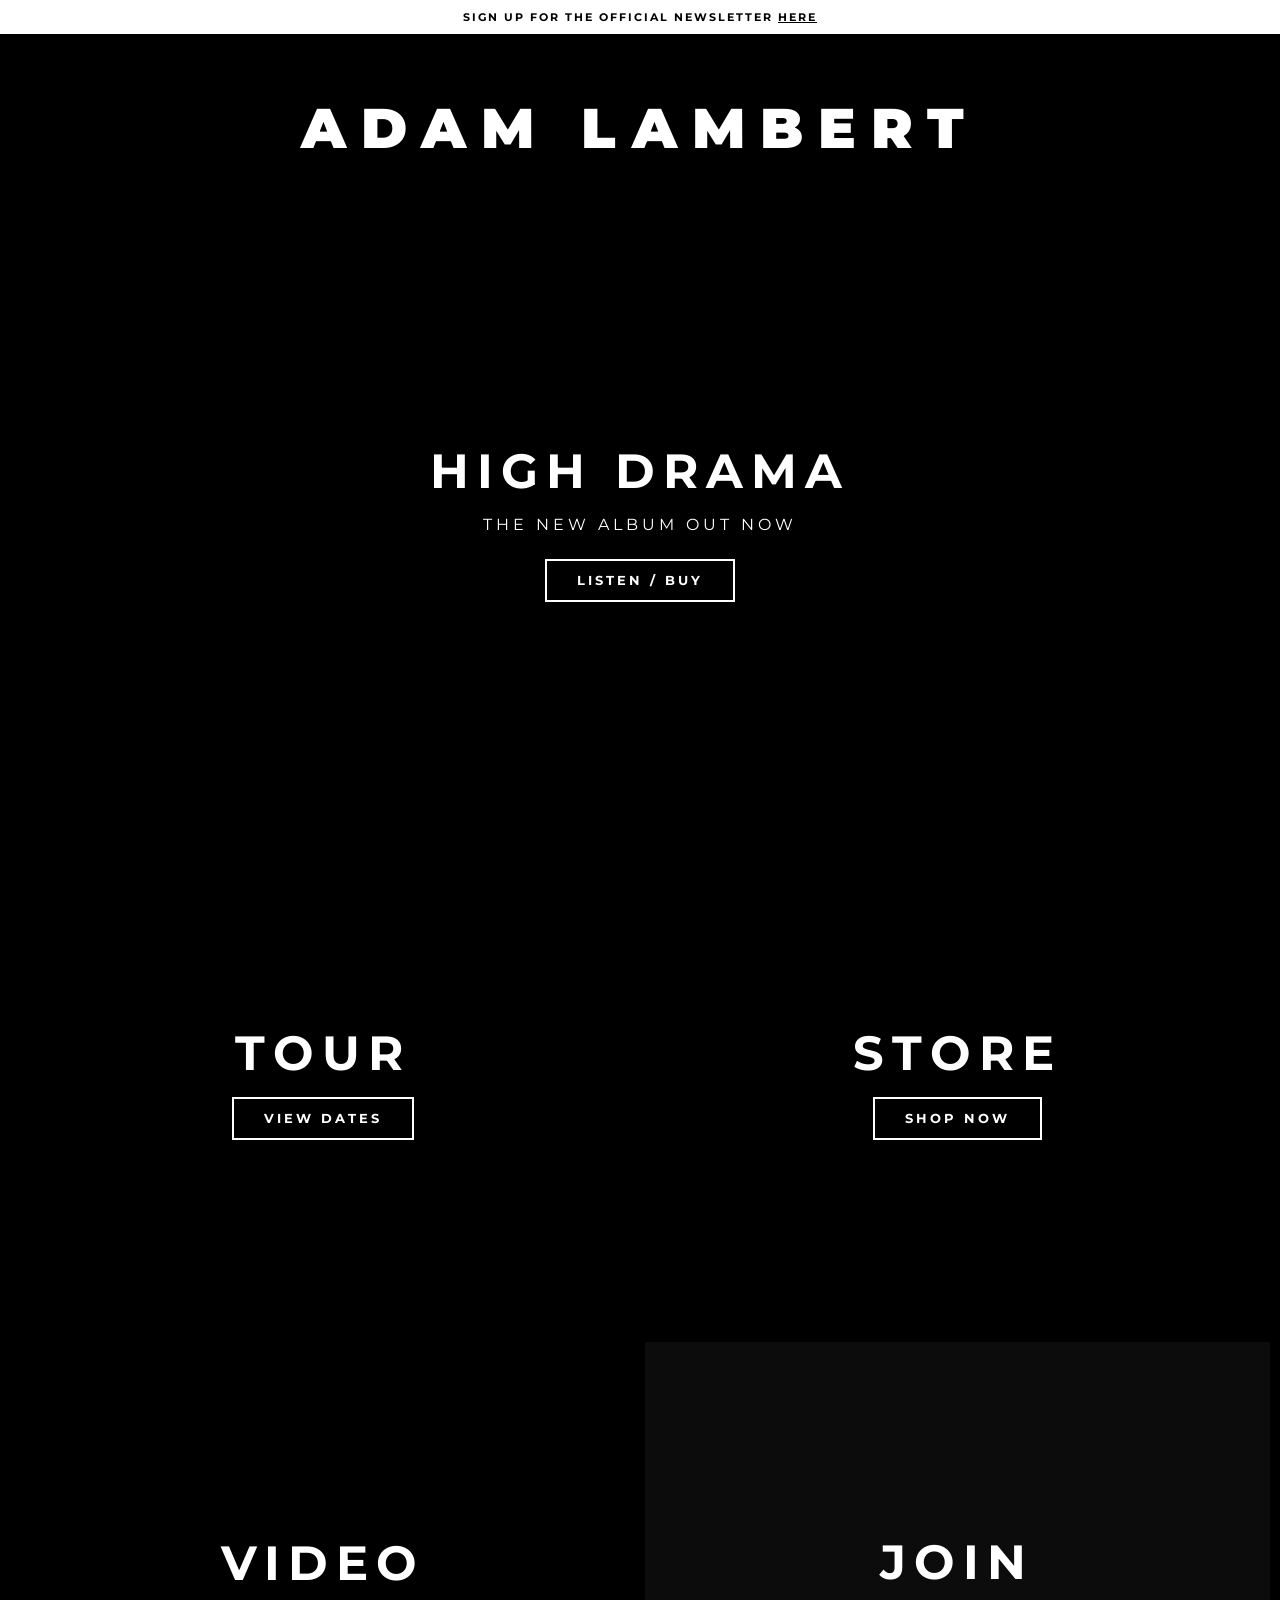
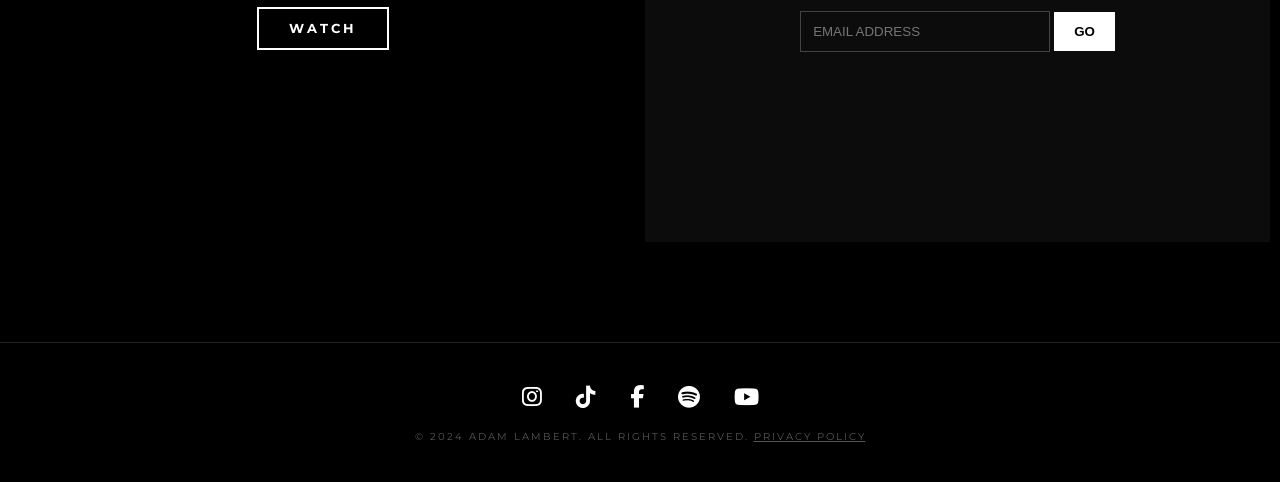
==== commit 40f5ad29: "Add files via upload" ====
--- a/index.html
+++ b/index.html
@@ -3,92 +3,85 @@
 <head>
     <meta charset="UTF-8">
     <meta name="viewport" content="width=device-width, initial-scale=1.0">
-    <title>Your Name | Official Site</title>
-    
-    <!-- Fonts: Adam uses high-end Sans-Serif and Serif fonts -->
-    <link href="https://fonts.googleapis.com/css2?family=Oswald:wght@300;700&family=Playfair+Display:ital,wght@1,700&family=Montserrat:wght@300;400;900&display=swap" rel="stylesheet">
-    <link rel="stylesheet" href="https://cdnjs.cloudflare.com/ajax/libs/font-awesome/6.0.0/css/all.min.css">
+    <title>ADAM LAMBERT | OFFICIAL SITE</title>
+    <link href="https://fonts.googleapis.com/css2?family=Montserrat:wght@400;700;900&display=swap" rel="stylesheet">
+    <link rel="stylesheet" href="https://cdnjs.cloudflare.com/ajax/libs/font-awesome/6.4.0/css/all.min.css">
     <link rel="stylesheet" href="style.css">
 </head>
 <body>
 
-    <!-- Transparent Sticky Nav -->
-    <nav id="navbar">
-        <div class="nav-container">
-            <div class="social-icons">
-                <a href="#"><i class="fab fa-instagram"></i></a>
-                <a href="#"><i class="fab fa-facebook-f"></i></a>
-                <a href="#"><i class="fab fa-x-twitter"></i></a>
-                <a href="#"><i class="fab fa-youtube"></i></a>
-            </div>
-            <div class="logo">YOUR NAME</div>
-            <div class="menu-toggle" id="mobile-menu">
-                <span class="bar"></span>
-                <span class="bar"></span>
+    <!-- TOP ANNOUNCEMENT BAR -->
+    <div class="top-bar">
+        <p>SIGN UP FOR THE OFFICIAL NEWSLETTER <a href="#newsletter">HERE</a></p>
+    </div>
+
+    <!-- LOGO SECTION -->
+    <header class="main-header">
+        <h1>ADAM LAMBERT</h1>
+    </header>
+
+    <!-- THE TILE GRID (EXACT LAYOUT) -->
+    <main class="grid-container">
+        
+        <!-- LARGE FEATURE TILE (Latest Release) -->
+        <div class="tile tile-large" style="background-image: url('release-bg.jpg');">
+            <div class="tile-content">
+                <h2>HIGH DRAMA</h2>
+                <p>THE NEW ALBUM OUT NOW</p>
+                <a href="#" class="btn">LISTEN / BUY</a>
             </div>
         </div>
-    </nav>
 
-    <!-- Section 1: Hero (Full Page) -->
-    <section class="hero-section" id="home">
-        <div class="hero-overlay">
-            <h2 class="album-title">NEW SINGLE</h2>
-            <h1 class="main-title">OUT NOW</h1>
-            <a href="#" class="btn-outline">STREAM / PURCHASE</a>
-        </div>
-    </section>
-
-    <!-- Section 2: Newsletter (The 'Join' block) -->
-    <section class="newsletter-section">
-        <div class="container">
-            <h3>SIGN UP FOR UPDATES</h3>
-            <form class="signup-form">
-                <input type="email" placeholder="EMAIL ADDRESS" required>
-                <button type="submit">JOIN</button>
-            </form>
-        </div>
-    </section>
-
-    <!-- Section 3: Music (Spotify) -->
-    <section class="music-section" id="music">
-        <div class="container">
-            <h2 class="section-label">MUSIC</h2>
-            <iframe src="https://open.spotify.com/embed/album/3O977S6YmZrqp9vj909ofp" width="100%" height="400" frameBorder="0" allowtransparency="true" allow="encrypted-media"></iframe>
-        </div>
-    </section>
-
-    <!-- Section 4: Tour (Bandsintown Style) -->
-    <section class="tour-section" id="tour">
-        <div class="container">
-            <h2 class="section-label">TOUR</h2>
-            <div class="tour-list">
-                <!-- Row 1 -->
-                <div class="tour-row">
-                    <div class="t-date">OCT 15</div>
-                    <div class="t-venue">LONDON, UK — O2 ARENA</div>
-                    <div class="t-btn"><a href="#">TICKETS</a></div>
-                </div>
-                <!-- Row 2 -->
-                <div class="tour-row">
-                    <div class="t-date">OCT 18</div>
-                    <div class="t-venue">BERLIN, DE — MERCEDES-BENZ ARENA</div>
-                    <div class="t-btn"><a href="#">TICKETS</a></div>
-                </div>
+        <!-- TOUR TILE -->
+        <div class="tile tile-medium" style="background-image: url('tour-bg.jpg');">
+            <div class="tile-content">
+                <h2>TOUR</h2>
+                <a href="#" class="btn">VIEW DATES</a>
             </div>
         </div>
-    </section>
 
-    <!-- Footer -->
-    <footer>
-        <div class="footer-logo">YOUR NAME</div>
-        <div class="footer-links">
-            <a href="#">Privacy Policy</a>
-            <a href="#">Terms of Use</a>
-            <a href="#">Contact</a>
+        <!-- STORE TILE -->
+        <div class="tile tile-medium" style="background-image: url('store-bg.jpg');">
+            <div class="tile-content">
+                <h2>STORE</h2>
+                <a href="#" class="btn">SHOP NOW</a>
+            </div>
         </div>
-        <p class="copyright">&copy; 2023 YOUR NAME. ALL RIGHTS RESERVED.</p>
+
+        <!-- VIDEO TILE -->
+        <div class="tile tile-small" style="background-image: url('video-bg.jpg');">
+            <div class="tile-content">
+                <h2>VIDEO</h2>
+                <a href="#" class="btn">WATCH</a>
+            </div>
+        </div>
+
+        <!-- SIGN UP TILE -->
+        <div id="newsletter" class="tile tile-small signup-tile">
+            <div class="tile-content">
+                <h2>JOIN</h2>
+                <form class="signup-form">
+                    <input type="email" placeholder="EMAIL ADDRESS">
+                    <button type="submit">GO</button>
+                </form>
+            </div>
+        </div>
+
+    </main>
+
+    <!-- STICKY FOOTER SOCIALS -->
+    <footer class="sticky-footer">
+        <div class="socials">
+            <a href="#"><i class="fab fa-instagram"></i></a>
+            <a href="#"><i class="fab fa-tiktok"></i></a>
+            <a href="#"><i class="fab fa-facebook-f"></i></a>
+            <a href="#"><i class="fab fa-spotify"></i></a>
+            <a href="#"><i class="fab fa-youtube"></i></a>
+        </div>
+        <div class="footer-bottom">
+            <p>&copy; 2024 ADAM LAMBERT. ALL RIGHTS RESERVED. <a href="#">PRIVACY POLICY</a></p>
+        </div>
     </footer>
 
-    <script src="script.js"></script>
 </body>
 </html>
--- a/style.css
+++ b/style.css
@@ -1,176 +1,184 @@
-/* Custom Reset */
-body, html {
+/* GLOBAL STYLES */
+* {
     margin: 0;
     padding: 0;
-    width: 100%;
+    box-sizing: border-box;
+}
+
+body {
     background-color: #000;
     color: #fff;
     font-family: 'Montserrat', sans-serif;
-    overflow-x: hidden;
+    text-transform: uppercase;
 }
 
-/* Nav Bar - Sticky & Transparent */
-nav {
-    position: fixed;
-    top: 0;
-    width: 100%;
-    z-index: 1000;
-    padding: 30px 0;
-    transition: 0.5s;
-    border-bottom: 1px solid rgba(255,255,255,0.1);
+/* TOP BAR */
+.top-bar {
+    background: #fff;
+    color: #000;
+    text-align: center;
+    padding: 10px;
+    font-size: 0.7rem;
+    font-weight: 700;
+    letter-spacing: 2px;
 }
 
-.nav-container {
-    display: flex;
-    justify-content: space-between;
-    align-items: center;
-    max-width: 1400px;
-    margin: 0 auto;
-    padding: 0 40px;
+.top-bar a {
+    color: #000;
+    text-decoration: underline;
 }
 
-.logo {
-    font-family: 'Oswald', sans-serif;
-    font-size: 1.8rem;
-    letter-spacing: 8px;
-    font-weight: 700;
+/* HEADER */
+.main-header {
+    text-align: center;
+    padding: 60px 0;
 }
 
-.social-icons a {
-    color: #fff;
-    margin-right: 20px;
-    font-size: 1.1rem;
-    text-decoration: none;
+.main-header h1 {
+    font-weight: 900;
+    font-size: 3.5rem;
+    letter-spacing: 15px;
 }
 
-/* Hero Section - The "Big Photo" */
-.hero-section {
-    height: 100vh;
-    background: linear-gradient(rgba(0,0,0,0.2), rgba(0,0,0,0.6)), 
-                url('hero-bg.jpg') no-repeat center center/cover;
+/* GRID SYSTEM - This mimics the exact layout */
+.grid-container {
+    display: grid;
+    grid-template-columns: repeat(2, 1fr); /* 2 Columns */
+    gap: 10px; /* Space between tiles */
+    padding: 0 10px;
+    max-width: 1400px;
+    margin: 0 auto 100px auto; /* Bottom margin for sticky footer */
+}
+
+.tile {
+    position: relative;
+    height: 500px;
+    background-size: cover;
+    background-position: center;
     display: flex;
     align-items: center;
     justify-content: center;
     text-align: center;
+    transition: 0.4s ease-in-out;
+    overflow: hidden;
 }
 
-.main-title {
-    font-size: 6rem;
-    font-weight: 900;
-    letter-spacing: 20px;
-    margin: 0;
+.tile-large {
+    grid-column: span 2; /* Spans across both columns */
+    height: 600px;
 }
 
-.album-title {
-    font-family: 'Playfair Display', serif;
-    font-style: italic;
-    font-size: 1.5rem;
-    letter-spacing: 5px;
+.tile::before {
+    content: "";
+    position: absolute;
+    top: 0; left: 0; width: 100%; height: 100%;
+    background: rgba(0,0,0,0.3); /* Darkens images like Adam's site */
+    transition: 0.3s;
 }
 
-.btn-outline {
+.tile:hover::before {
+    background: rgba(0,0,0,0.1);
+}
+
+.tile-content {
+    position: relative;
+    z-index: 1;
+}
+
+.tile h2 {
+    font-size: 3rem;
+    letter-spacing: 8px;
+    margin-bottom: 15px;
+}
+
+.tile p {
+    letter-spacing: 4px;
+    margin-bottom: 25px;
+}
+
+/* BUTTONS */
+.btn {
     display: inline-block;
-    margin-top: 30px;
-    padding: 15px 40px;
-    border: 1px solid #fff;
+    padding: 12px 30px;
+    border: 2px solid #fff;
     color: #fff;
     text-decoration: none;
+    font-weight: 700;
     font-size: 0.8rem;
-    letter-spacing: 4px;
-    transition: 0.4s;
+    letter-spacing: 3px;
+    transition: 0.3s;
 }
 
-.btn-outline:hover {
+.btn:hover {
     background: #fff;
     color: #000;
 }
 
-/* Sections Styling */
-.container {
-    max-width: 1100px;
-    margin: 0 auto;
-    padding: 100px 20px;
+/* SIGNUP TILE SPECIAL STYLING */
+.signup-tile {
+    background-color: #111;
 }
 
-.section-label {
-    text-align: center;
-    font-size: 2.5rem;
-    letter-spacing: 12px;
-    margin-bottom: 60px;
-    font-weight: 300;
-}
-
-/* Tour Rows */
-.tour-row {
-    display: grid;
-    grid-template-columns: 1fr 3fr 1fr;
-    padding: 25px 0;
-    border-bottom: 1px solid #222;
-    align-items: center;
-}
-
-.t-date { font-weight: 700; color: #888; letter-spacing: 2px; }
-.t-venue { letter-spacing: 2px; font-size: 0.9rem; }
-.t-btn a {
-    border: 1px solid #fff;
-    padding: 8px 20px;
-    color: #fff;
-    text-decoration: none;
-    font-size: 0.7rem;
-}
-
-/* Newsletter Section */
-.newsletter-section {
-    background: #111;
-    text-align: center;
-    padding: 80px 0;
-}
-
-.newsletter-section h3 {
-    letter-spacing: 5px;
-    margin-bottom: 30px;
+.signup-form {
+    margin-top: 20px;
 }
 
 .signup-form input {
     background: transparent;
     border: 1px solid #444;
-    padding: 15px;
-    width: 300px;
+    padding: 12px;
     color: #fff;
+    width: 250px;
     outline: none;
 }
 
 .signup-form button {
+    padding: 12px 20px;
     background: #fff;
     border: none;
-    padding: 15px 40px;
-    font-weight: bold;
+    font-weight: 900;
     cursor: pointer;
 }
 
-/* Footer */
-footer {
-    padding: 100px 0;
+/* STICKY FOOTER */
+.sticky-footer {
+    background: #000;
+    padding: 40px 0;
     text-align: center;
     border-top: 1px solid #222;
 }
 
-.footer-logo {
-    letter-spacing: 10px;
-    font-size: 1.5rem;
+.socials {
     margin-bottom: 20px;
 }
 
-.footer-links a {
-    color: #666;
-    text-decoration: none;
-    margin: 0 10px;
-    font-size: 0.7rem;
+.socials a {
+    color: #fff;
+    font-size: 1.4rem;
+    margin: 0 15px;
+    transition: 0.3s;
 }
 
-.copyright {
-    margin-top: 40px;
+.socials a:hover { color: #888; }
+
+.footer-bottom p {
     font-size: 0.6rem;
-    color: #444;
+    color: #555;
     letter-spacing: 2px;
+}
+
+.footer-bottom a { color: #555; }
+
+/* MOBILE RESPONSIVENESS */
+@media (max-width: 768px) {
+    .grid-container {
+        grid-template-columns: 1fr; /* 1 Column on mobile */
+    }
+    .tile-large {
+        grid-column: span 1;
+    }
+    .main-header h1 {
+        font-size: 1.8rem;
+        letter-spacing: 8px;
+    }
 }
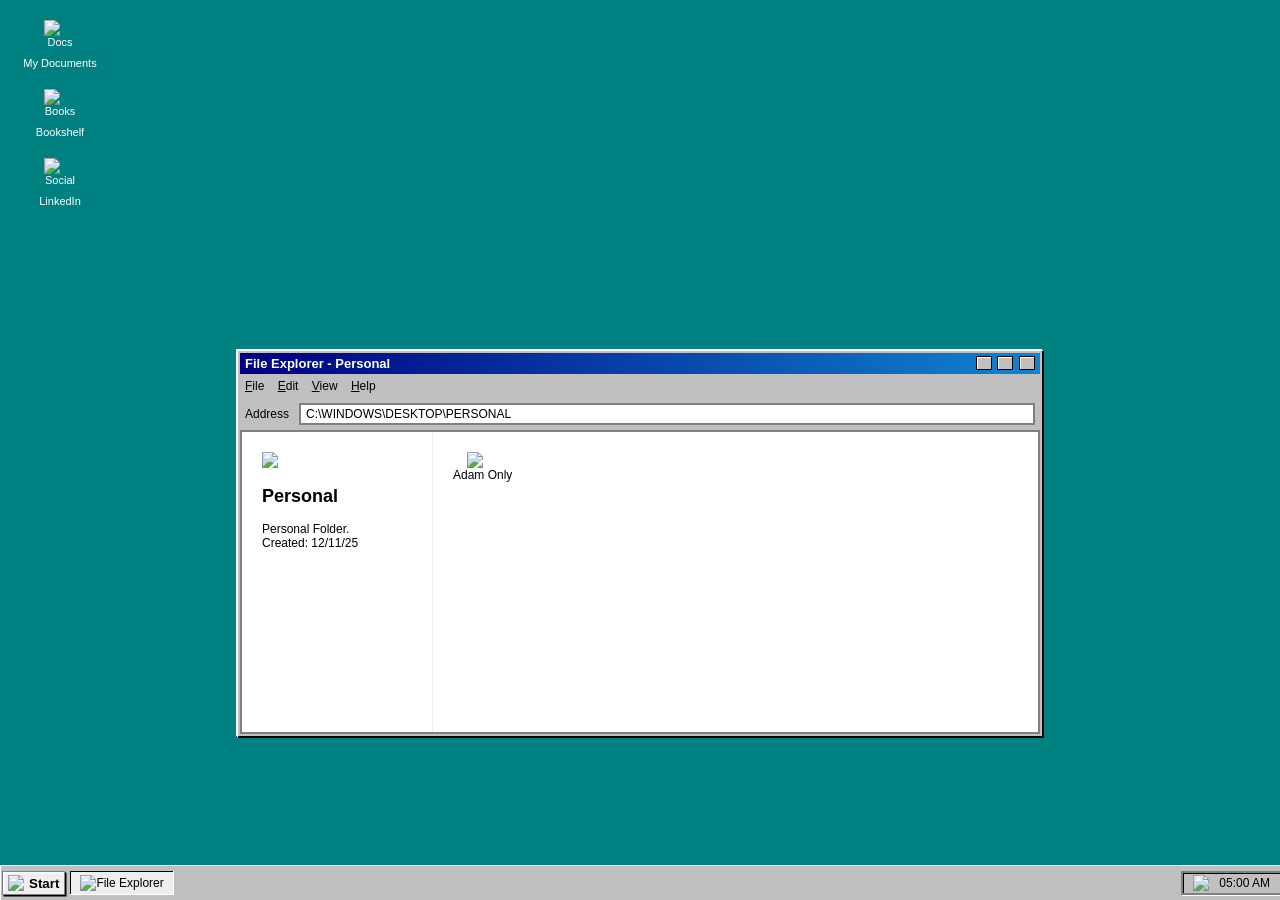
==== commit 09d485fd: "Add files via upload" ====
--- a/index.html
+++ b/index.html
@@ -3,85 +3,93 @@
 <head>
     <meta charset="UTF-8">
     <meta name="viewport" content="width=device-width, initial-scale=1.0">
-    <title>ADAM LAMBERT | OFFICIAL SITE</title>
-    <link href="https://fonts.googleapis.com/css2?family=Montserrat:wght@400;700;900&display=swap" rel="stylesheet">
-    <link rel="stylesheet" href="https://cdnjs.cloudflare.com/ajax/libs/font-awesome/6.4.0/css/all.min.css">
+    <title>Your Name '98</title>
     <link rel="stylesheet" href="style.css">
 </head>
 <body>
 
-    <!-- TOP ANNOUNCEMENT BAR -->
-    <div class="top-bar">
-        <p>SIGN UP FOR THE OFFICIAL NEWSLETTER <a href="#newsletter">HERE</a></p>
-    </div>
-
-    <!-- LOGO SECTION -->
-    <header class="main-header">
-        <h1>ADAM LAMBERT</h1>
-    </header>
-
-    <!-- THE TILE GRID (EXACT LAYOUT) -->
-    <main class="grid-container">
-        
-        <!-- LARGE FEATURE TILE (Latest Release) -->
-        <div class="tile tile-large" style="background-image: url('release-bg.jpg');">
-            <div class="tile-content">
-                <h2>HIGH DRAMA</h2>
-                <p>THE NEW ALBUM OUT NOW</p>
-                <a href="#" class="btn">LISTEN / BUY</a>
+    <!-- Desktop Icons -->
+    <div class="desktop">
+        <div class="icon-group">
+            <div class="icon">
+                <img src="https://win98icons.alexmeub.com/icons/png/directory_closed-4.png" alt="Docs">
+                <span>My Documents</span>
+            </div>
+            <div class="icon">
+                <img src="https://win98icons.alexmeub.com/icons/png/directory_open_cabinet_filled-4.png" alt="Books">
+                <span>Bookshelf</span>
+            </div>
+            <div class="icon">
+                <img src="https://win98icons.alexmeub.com/icons/png/world-4.png" alt="Social">
+                <span>LinkedIn</span>
             </div>
         </div>
 
-        <!-- TOUR TILE -->
-        <div class="tile tile-medium" style="background-image: url('tour-bg.jpg');">
-            <div class="tile-content">
-                <h2>TOUR</h2>
-                <a href="#" class="btn">VIEW DATES</a>
+        <!-- The Main Window (Personal Folder) -->
+        <div class="window">
+            <div class="title-bar">
+                <div class="title-bar-text">File Explorer - Personal</div>
+                <div class="title-bar-controls">
+                    <button aria-label="Minimize"></button>
+                    <button aria-label="Maximize"></button>
+                    <button aria-label="Close"></button>
+                </div>
+            </div>
+            
+            <div class="window-menu">
+                <span><u>F</u>ile</span>
+                <span><u>E</u>dit</span>
+                <span><u>V</u>iew</span>
+                <span><u>H</u>elp</span>
+            </div>
+
+            <div class="address-bar">
+                <span>Address</span>
+                <div class="address-input">C:\WINDOWS\DESKTOP\PERSONAL</div>
+            </div>
+
+            <div class="window-body">
+                <div class="sidebar">
+                    <img src="https://win98icons.alexmeub.com/icons/png/directory_closed-4.png" width="50">
+                    <h2>Personal</h2>
+                    <p>Personal Folder. <br> Created: 12/11/25</p>
+                    <div class="divider-line"></div>
+                </div>
+                <div class="folder-content">
+                    <div class="file">
+                        <img src="https://win98icons.alexmeub.com/icons/png/directory_closed-4.png">
+                        <span>Adam Only</span>
+                    </div>
+                </div>
             </div>
         </div>
+    </div>
 
-        <!-- STORE TILE -->
-        <div class="tile tile-medium" style="background-image: url('store-bg.jpg');">
-            <div class="tile-content">
-                <h2>STORE</h2>
-                <a href="#" class="btn">SHOP NOW</a>
-            </div>
+    <!-- Taskbar -->
+    <div class="taskbar">
+        <button class="start-button">
+            <img src="https://win98icons.alexmeub.com/icons/png/windows_slanted-1.png" width="16">
+            Start
+        </button>
+        <div class="taskbar-divider"></div>
+        <div class="active-task">
+            <img src="https://win98icons.alexmeub.com/icons/png/directory_closed-4.png" width="16">
+            File Explorer
         </div>
+        <div class="spacer"></div>
+        <div class="tray">
+            <img src="https://win98icons.alexmeub.com/icons/png/loudspeaker_rays-0.png" width="16">
+            <span id="clock">12:00 PM</span>
+        </div>
+    </div>
 
-        <!-- VIDEO TILE -->
-        <div class="tile tile-small" style="background-image: url('video-bg.jpg');">
-            <div class="tile-content">
-                <h2>VIDEO</h2>
-                <a href="#" class="btn">WATCH</a>
-            </div>
-        </div>
-
-        <!-- SIGN UP TILE -->
-        <div id="newsletter" class="tile tile-small signup-tile">
-            <div class="tile-content">
-                <h2>JOIN</h2>
-                <form class="signup-form">
-                    <input type="email" placeholder="EMAIL ADDRESS">
-                    <button type="submit">GO</button>
-                </form>
-            </div>
-        </div>
-
-    </main>
-
-    <!-- STICKY FOOTER SOCIALS -->
-    <footer class="sticky-footer">
-        <div class="socials">
-            <a href="#"><i class="fab fa-instagram"></i></a>
-            <a href="#"><i class="fab fa-tiktok"></i></a>
-            <a href="#"><i class="fab fa-facebook-f"></i></a>
-            <a href="#"><i class="fab fa-spotify"></i></a>
-            <a href="#"><i class="fab fa-youtube"></i></a>
-        </div>
-        <div class="footer-bottom">
-            <p>&copy; 2024 ADAM LAMBERT. ALL RIGHTS RESERVED. <a href="#">PRIVACY POLICY</a></p>
-        </div>
-    </footer>
-
+    <script>
+        function updateClock() {
+            const now = new Date();
+            document.getElementById('clock').innerText = now.toLocaleTimeString([], {hour: '2-digit', minute:'2-digit'});
+        }
+        setInterval(updateClock, 1000);
+        updateClock();
+    </script>
 </body>
 </html>
--- a/style.css
+++ b/style.css
@@ -1,184 +1,161 @@
-/* GLOBAL STYLES */
-* {
-    margin: 0;
-    padding: 0;
-    box-sizing: border-box;
+/* Windows 98 Color Palette */
+:root {
+    --bg-color: #008080; /* Classic Teal */
+    --win-grey: #c0c0c0;
+    --win-blue: #000080;
+    --border-light: #ffffff;
+    --border-dark: #808080;
 }
 
 body {
-    background-color: #000;
-    color: #fff;
-    font-family: 'Montserrat', sans-serif;
-    text-transform: uppercase;
+    background-color: var(--bg-color);
+    margin: 0;
+    font-family: "Tahoma", sans-serif;
+    overflow: hidden;
+    height: 100vh;
 }
 
-/* TOP BAR */
-.top-bar {
-    background: #fff;
-    color: #000;
-    text-align: center;
-    padding: 10px;
-    font-size: 0.7rem;
-    font-weight: 700;
-    letter-spacing: 2px;
+/* Desktop Layout */
+.desktop {
+    padding: 20px;
+    height: calc(100vh - 40px);
+    display: flex;
+    flex-direction: column;
 }
 
-.top-bar a {
-    color: #000;
-    text-decoration: underline;
+.icon-group {
+    display: flex;
+    flex-direction: column;
+    gap: 20px;
+    width: 80px;
 }
 
-/* HEADER */
-.main-header {
+.icon {
+    display: flex;
+    flex-direction: column;
+    align-items: center;
+    color: white;
     text-align: center;
-    padding: 60px 0;
-}
-
-.main-header h1 {
-    font-weight: 900;
-    font-size: 3.5rem;
-    letter-spacing: 15px;
-}
-
-/* GRID SYSTEM - This mimics the exact layout */
-.grid-container {
-    display: grid;
-    grid-template-columns: repeat(2, 1fr); /* 2 Columns */
-    gap: 10px; /* Space between tiles */
-    padding: 0 10px;
-    max-width: 1400px;
-    margin: 0 auto 100px auto; /* Bottom margin for sticky footer */
-}
-
-.tile {
-    position: relative;
-    height: 500px;
-    background-size: cover;
-    background-position: center;
-    display: flex;
-    align-items: center;
-    justify-content: center;
-    text-align: center;
-    transition: 0.4s ease-in-out;
-    overflow: hidden;
-}
-
-.tile-large {
-    grid-column: span 2; /* Spans across both columns */
-    height: 600px;
-}
-
-.tile::before {
-    content: "";
-    position: absolute;
-    top: 0; left: 0; width: 100%; height: 100%;
-    background: rgba(0,0,0,0.3); /* Darkens images like Adam's site */
-    transition: 0.3s;
-}
-
-.tile:hover::before {
-    background: rgba(0,0,0,0.1);
-}
-
-.tile-content {
-    position: relative;
-    z-index: 1;
-}
-
-.tile h2 {
-    font-size: 3rem;
-    letter-spacing: 8px;
-    margin-bottom: 15px;
-}
-
-.tile p {
-    letter-spacing: 4px;
-    margin-bottom: 25px;
-}
-
-/* BUTTONS */
-.btn {
-    display: inline-block;
-    padding: 12px 30px;
-    border: 2px solid #fff;
-    color: #fff;
-    text-decoration: none;
-    font-weight: 700;
-    font-size: 0.8rem;
-    letter-spacing: 3px;
-    transition: 0.3s;
-}
-
-.btn:hover {
-    background: #fff;
-    color: #000;
-}
-
-/* SIGNUP TILE SPECIAL STYLING */
-.signup-tile {
-    background-color: #111;
-}
-
-.signup-form {
-    margin-top: 20px;
-}
-
-.signup-form input {
-    background: transparent;
-    border: 1px solid #444;
-    padding: 12px;
-    color: #fff;
-    width: 250px;
-    outline: none;
-}
-
-.signup-form button {
-    padding: 12px 20px;
-    background: #fff;
-    border: none;
-    font-weight: 900;
+    font-size: 11px;
     cursor: pointer;
 }
 
-/* STICKY FOOTER */
-.sticky-footer {
-    background: #000;
-    padding: 40px 0;
-    text-align: center;
-    border-top: 1px solid #222;
+.icon img { width: 32px; height: 32px; margin-bottom: 5px; }
+
+/* The Window */
+.window {
+    background: var(--win-grey);
+    width: 80%;
+    max-width: 800px;
+    margin: auto;
+    box-shadow: inset 1px 1px #fff, inset -1px -1px #000, 1px 1px #000, -1px -1px #fff;
+    padding: 3px;
 }
 
-.socials {
-    margin-bottom: 20px;
+.title-bar {
+    background: linear-gradient(90deg, var(--win-blue), #1084d0);
+    padding: 3px 5px;
+    display: flex;
+    justify-content: space-between;
+    align-items: center;
+    color: white;
+    font-weight: bold;
+    font-size: 13px;
 }
 
-.socials a {
-    color: #fff;
-    font-size: 1.4rem;
-    margin: 0 15px;
-    transition: 0.3s;
+.title-bar-controls button {
+    width: 16px;
+    height: 14px;
+    background: var(--win-grey);
+    border: 1px solid #000;
+    box-shadow: inset 1px 1px #fff;
+    font-size: 9px;
+    margin-left: 2px;
+    cursor: pointer;
 }
 
-.socials a:hover { color: #888; }
+.window-menu { padding: 5px; font-size: 12px; }
+.window-menu span { margin-right: 10px; cursor: default; }
 
-.footer-bottom p {
-    font-size: 0.6rem;
-    color: #555;
-    letter-spacing: 2px;
+.address-bar {
+    display: flex;
+    align-items: center;
+    padding: 5px;
+    gap: 10px;
+    font-size: 12px;
 }
 
-.footer-bottom a { color: #555; }
+.address-input {
+    background: white;
+    border: 2px solid var(--border-dark);
+    flex-grow: 1;
+    padding: 2px 5px;
+}
 
-/* MOBILE RESPONSIVENESS */
-@media (max-width: 768px) {
-    .grid-container {
-        grid-template-columns: 1fr; /* 1 Column on mobile */
-    }
-    .tile-large {
-        grid-column: span 1;
-    }
-    .main-header h1 {
-        font-size: 1.8rem;
-        letter-spacing: 8px;
-    }
-}+.window-body {
+    background: white;
+    display: flex;
+    height: 300px;
+    border: 2px solid var(--border-dark);
+}
+
+.sidebar {
+    width: 150px;
+    background: #fff;
+    border-right: 1px solid #eee;
+    padding: 20px;
+    font-size: 12px;
+}
+
+.folder-content { padding: 20px; display: flex; gap: 20px; }
+.file { display: flex; flex-direction: column; align-items: center; font-size: 12px; }
+.file img { width: 32px; }
+
+/* Taskbar */
+.taskbar {
+    position: fixed;
+    bottom: 0;
+    width: 100%;
+    height: 30px;
+    background: var(--win-grey);
+    box-shadow: inset 1px 0 #fff;
+    display: flex;
+    align-items: center;
+    padding: 2px;
+    z-index: 100;
+    border-top: 1px solid white;
+}
+
+.start-button {
+    font-weight: bold;
+    display: flex;
+    align-items: center;
+    gap: 5px;
+    height: 24px;
+    box-shadow: inset 1.5px 1.5px #fff, 1.5px 1.5px #000;
+    border: 1px solid #808080;
+    padding: 0 5px;
+}
+
+.active-task {
+    background: #eee;
+    height: 24px;
+    margin-left: 5px;
+    display: flex;
+    align-items: center;
+    padding: 0 10px;
+    font-size: 12px;
+    box-shadow: inset -1px -1px #fff, inset 1px 1px #000;
+}
+
+.tray {
+    border: 2px solid var(--border-dark);
+    box-shadow: inset 1px 1px #000, 1px 1px #fff;
+    padding: 2px 10px;
+    display: flex;
+    align-items: center;
+    gap: 10px;
+    font-size: 12px;
+}
+
+.spacer { flex-grow: 1; }
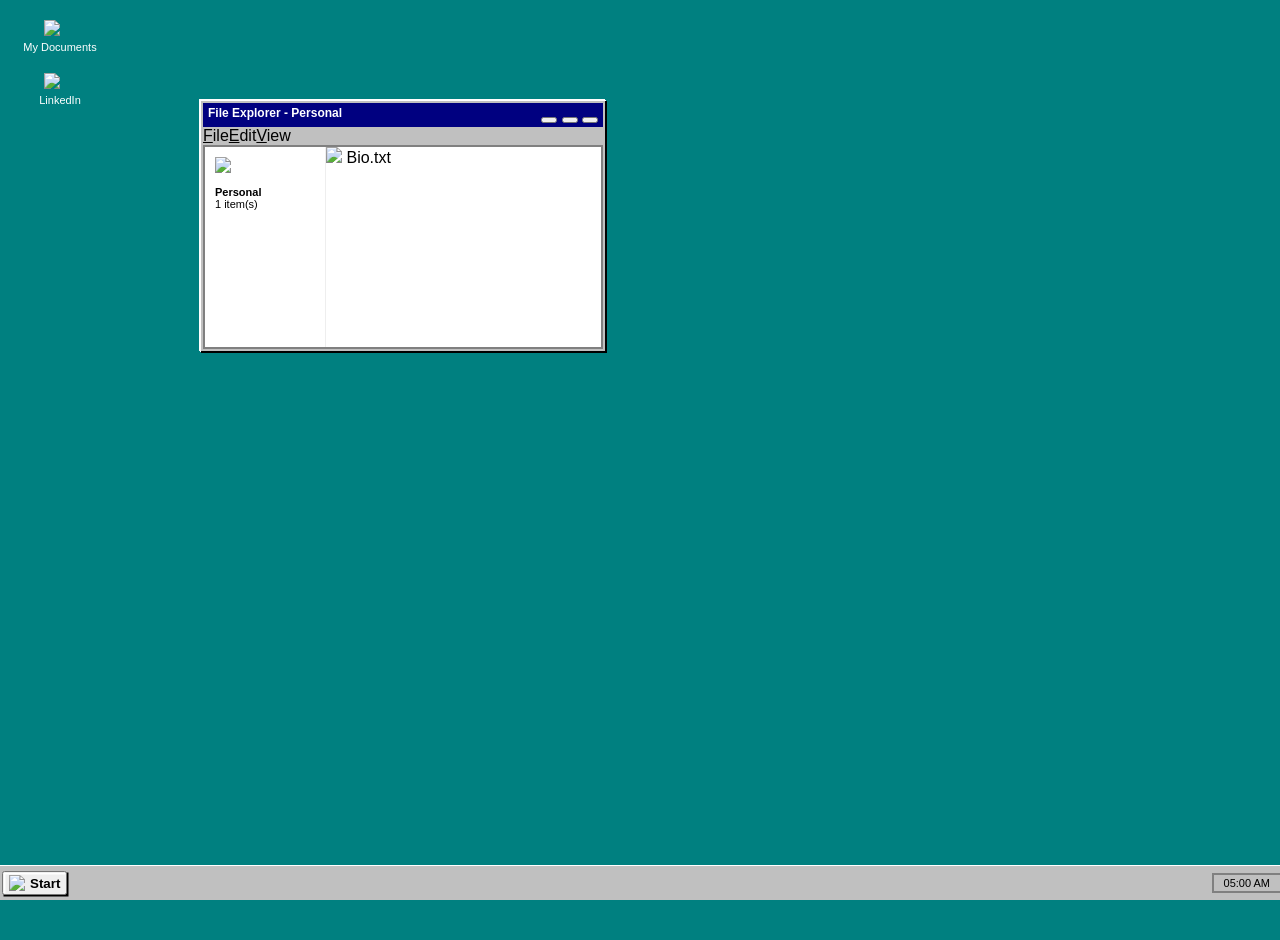
==== commit 1e3a5024: "Add files via upload" ====
--- a/index.html
+++ b/index.html
@@ -3,93 +3,76 @@
 <head>
     <meta charset="UTF-8">
     <meta name="viewport" content="width=device-width, initial-scale=1.0">
-    <title>Your Name '98</title>
+    <title>Your Name '98 - Interactive</title>
     <link rel="stylesheet" href="style.css">
 </head>
 <body>
 
-    <!-- Desktop Icons -->
     <div class="desktop">
+        <!-- Desktop Icons -->
         <div class="icon-group">
-            <div class="icon">
-                <img src="https://win98icons.alexmeub.com/icons/png/directory_closed-4.png" alt="Docs">
+            <div class="icon" onclick="openWindow('personal-window')">
+                <img src="https://win98icons.alexmeub.com/icons/png/directory_closed-4.png">
                 <span>My Documents</span>
             </div>
-            <div class="icon">
-                <img src="https://win98icons.alexmeub.com/icons/png/directory_open_cabinet_filled-4.png" alt="Books">
-                <span>Bookshelf</span>
-            </div>
-            <div class="icon">
-                <img src="https://win98icons.alexmeub.com/icons/png/world-4.png" alt="Social">
+            <div class="icon" onclick="window.open('https://linkedin.com', '_blank')">
+                <img src="https://win98icons.alexmeub.com/icons/png/world-4.png">
                 <span>LinkedIn</span>
             </div>
         </div>
 
-        <!-- The Main Window (Personal Folder) -->
-        <div class="window">
-            <div class="title-bar">
+        <!-- The Draggable Window -->
+        <div id="personal-window" class="window draggable">
+            <div class="title-bar" id="personal-header">
                 <div class="title-bar-text">File Explorer - Personal</div>
                 <div class="title-bar-controls">
-                    <button aria-label="Minimize"></button>
+                    <button aria-label="Minimize" onclick="minimizeWindow('personal-window')"></button>
                     <button aria-label="Maximize"></button>
-                    <button aria-label="Close"></button>
+                    <button aria-label="Close" onclick="closeWindow('personal-window')"></button>
                 </div>
             </div>
             
             <div class="window-menu">
-                <span><u>F</u>ile</span>
-                <span><u>E</u>dit</span>
-                <span><u>V</u>iew</span>
-                <span><u>H</u>elp</span>
-            </div>
-
-            <div class="address-bar">
-                <span>Address</span>
-                <div class="address-input">C:\WINDOWS\DESKTOP\PERSONAL</div>
+                <span><u>F</u>ile</span><span><u>E</u>dit</span><span><u>V</u>iew</span>
             </div>
 
             <div class="window-body">
                 <div class="sidebar">
                     <img src="https://win98icons.alexmeub.com/icons/png/directory_closed-4.png" width="50">
-                    <h2>Personal</h2>
-                    <p>Personal Folder. <br> Created: 12/11/25</p>
-                    <div class="divider-line"></div>
+                    <p><b>Personal</b><br>1 item(s)</p>
                 </div>
                 <div class="folder-content">
                     <div class="file">
-                        <img src="https://win98icons.alexmeub.com/icons/png/directory_closed-4.png">
-                        <span>Adam Only</span>
+                        <img src="https://win98icons.alexmeub.com/icons/png/file_lines-0.png">
+                        <span>Bio.txt</span>
                     </div>
                 </div>
             </div>
         </div>
     </div>
 
+    <!-- Start Menu (Hidden by default) -->
+    <div id="start-menu" class="start-menu hidden">
+        <div class="start-sidebar"><b>Windows</b>98</div>
+        <div class="start-item">Documents</div>
+        <div class="start-item">Settings</div>
+        <div class="start-item" onclick="location.reload()">Shut Down...</div>
+    </div>
+
     <!-- Taskbar -->
     <div class="taskbar">
-        <button class="start-button">
+        <button class="start-button" onclick="toggleStartMenu()">
             <img src="https://win98icons.alexmeub.com/icons/png/windows_slanted-1.png" width="16">
             Start
         </button>
-        <div class="taskbar-divider"></div>
-        <div class="active-task">
-            <img src="https://win98icons.alexmeub.com/icons/png/directory_closed-4.png" width="16">
-            File Explorer
+        <div id="task-tab" class="active-task hidden" onclick="openWindow('personal-window')">
+            <img src="https://win98icons.alexmeub.com/icons/png/directory_closed-4.png" width="14">
+            Personal
         </div>
         <div class="spacer"></div>
-        <div class="tray">
-            <img src="https://win98icons.alexmeub.com/icons/png/loudspeaker_rays-0.png" width="16">
-            <span id="clock">12:00 PM</span>
-        </div>
+        <div class="tray"><span id="clock">12:00 PM</span></div>
     </div>
 
-    <script>
-        function updateClock() {
-            const now = new Date();
-            document.getElementById('clock').innerText = now.toLocaleTimeString([], {hour: '2-digit', minute:'2-digit'});
-        }
-        setInterval(updateClock, 1000);
-        updateClock();
-    </script>
+    <script src="script.js"></script>
 </body>
 </html>
--- a/style.css
+++ b/style.css
@@ -1,161 +1,34 @@
-/* Windows 98 Color Palette */
-:root {
-    --bg-color: #008080; /* Classic Teal */
-    --win-grey: #c0c0c0;
-    --win-blue: #000080;
-    --border-light: #ffffff;
-    --border-dark: #808080;
+:root { --bg-color: #008080; --win-grey: #c0c0c0; --win-blue: #000080; }
+body { background-color: var(--bg-color); margin: 0; font-family: "Tahoma", sans-serif; overflow: hidden; height: 100vh; user-select: none; }
+
+.hidden { display: none !important; }
+
+/* Desktop */
+.desktop { height: 100vh; padding: 20px; position: relative; }
+.icon { width: 80px; text-align: center; color: white; font-size: 11px; cursor: pointer; margin-bottom: 20px; }
+.icon img { width: 32px; display: block; margin: 0 auto 5px; }
+
+/* Draggable Window */
+.window { 
+    position: absolute; top: 100px; left: 200px;
+    background: var(--win-grey); width: 400px; padding: 3px;
+    box-shadow: inset 1px 1px #fff, inset -1px -1px #000, 1px 1px #000, -1px -1px #fff;
+    z-index: 10;
 }
-
-body {
-    background-color: var(--bg-color);
-    margin: 0;
-    font-family: "Tahoma", sans-serif;
-    overflow: hidden;
-    height: 100vh;
-}
-
-/* Desktop Layout */
-.desktop {
-    padding: 20px;
-    height: calc(100vh - 40px);
-    display: flex;
-    flex-direction: column;
-}
-
-.icon-group {
-    display: flex;
-    flex-direction: column;
-    gap: 20px;
-    width: 80px;
-}
-
-.icon {
-    display: flex;
-    flex-direction: column;
-    align-items: center;
-    color: white;
-    text-align: center;
-    font-size: 11px;
-    cursor: pointer;
-}
-
-.icon img { width: 32px; height: 32px; margin-bottom: 5px; }
-
-/* The Window */
-.window {
-    background: var(--win-grey);
-    width: 80%;
-    max-width: 800px;
-    margin: auto;
-    box-shadow: inset 1px 1px #fff, inset -1px -1px #000, 1px 1px #000, -1px -1px #fff;
-    padding: 3px;
-}
-
-.title-bar {
-    background: linear-gradient(90deg, var(--win-blue), #1084d0);
-    padding: 3px 5px;
-    display: flex;
-    justify-content: space-between;
-    align-items: center;
-    color: white;
-    font-weight: bold;
-    font-size: 13px;
-}
-
-.title-bar-controls button {
-    width: 16px;
-    height: 14px;
-    background: var(--win-grey);
-    border: 1px solid #000;
-    box-shadow: inset 1px 1px #fff;
-    font-size: 9px;
-    margin-left: 2px;
-    cursor: pointer;
-}
-
-.window-menu { padding: 5px; font-size: 12px; }
-.window-menu span { margin-right: 10px; cursor: default; }
-
-.address-bar {
-    display: flex;
-    align-items: center;
-    padding: 5px;
-    gap: 10px;
-    font-size: 12px;
-}
-
-.address-input {
-    background: white;
-    border: 2px solid var(--border-dark);
-    flex-grow: 1;
-    padding: 2px 5px;
-}
-
-.window-body {
-    background: white;
-    display: flex;
-    height: 300px;
-    border: 2px solid var(--border-dark);
-}
-
-.sidebar {
-    width: 150px;
-    background: #fff;
-    border-right: 1px solid #eee;
-    padding: 20px;
-    font-size: 12px;
-}
-
-.folder-content { padding: 20px; display: flex; gap: 20px; }
-.file { display: flex; flex-direction: column; align-items: center; font-size: 12px; }
-.file img { width: 32px; }
+.title-bar { background: var(--win-blue); color: white; padding: 3px 5px; display: flex; justify-content: space-between; cursor: move; }
+.title-bar-text { font-weight: bold; font-size: 12px; }
+.window-body { background: white; display: flex; height: 200px; border: 2px solid #808080; }
+.sidebar { width: 100px; padding: 10px; font-size: 11px; border-right: 1px solid #eee; }
 
 /* Taskbar */
-.taskbar {
-    position: fixed;
-    bottom: 0;
-    width: 100%;
-    height: 30px;
-    background: var(--win-grey);
-    box-shadow: inset 1px 0 #fff;
-    display: flex;
-    align-items: center;
-    padding: 2px;
-    z-index: 100;
-    border-top: 1px solid white;
-}
+.taskbar { position: fixed; bottom: 0; width: 100%; height: 30px; background: var(--win-grey); display: flex; align-items: center; padding: 2px; border-top: 1px solid white; }
+.start-button { font-weight: bold; display: flex; align-items: center; gap: 5px; height: 24px; box-shadow: inset 1.5px 1.5px #fff, 1.5px 1.5px #000; padding: 0 5px; cursor: pointer; }
+.active-task { background: #eee; height: 24px; margin-left: 5px; padding: 0 10px; font-size: 11px; box-shadow: inset -1px -1px #fff, inset 1px 1px #000; cursor: pointer; display: flex; align-items: center; gap: 5px; }
+.spacer { flex-grow: 1; }
+.tray { border: 2px solid #808080; padding: 2px 10px; font-size: 11px; }
 
-.start-button {
-    font-weight: bold;
-    display: flex;
-    align-items: center;
-    gap: 5px;
-    height: 24px;
-    box-shadow: inset 1.5px 1.5px #fff, 1.5px 1.5px #000;
-    border: 1px solid #808080;
-    padding: 0 5px;
-}
-
-.active-task {
-    background: #eee;
-    height: 24px;
-    margin-left: 5px;
-    display: flex;
-    align-items: center;
-    padding: 0 10px;
-    font-size: 12px;
-    box-shadow: inset -1px -1px #fff, inset 1px 1px #000;
-}
-
-.tray {
-    border: 2px solid var(--border-dark);
-    box-shadow: inset 1px 1px #000, 1px 1px #fff;
-    padding: 2px 10px;
-    display: flex;
-    align-items: center;
-    gap: 10px;
-    font-size: 12px;
-}
-
-.spacer { flex-grow: 1; }+/* Start Menu */
+.start-menu { position: fixed; bottom: 30px; left: 2px; width: 160px; background: var(--win-grey); border: 2px solid #000; box-shadow: 1px 1px #fff inset; z-index: 999; }
+.start-sidebar { background: #808080; color: #c0c0c0; width: 25px; writing-mode: vertical-rl; transform: rotate(180deg); padding: 10px 5px; font-weight: bold; float: left; }
+.start-item { padding: 10px; font-size: 12px; cursor: pointer; border-bottom: 1px solid #808080; }
+.start-item:hover { background: var(--win-blue); color: white; }
